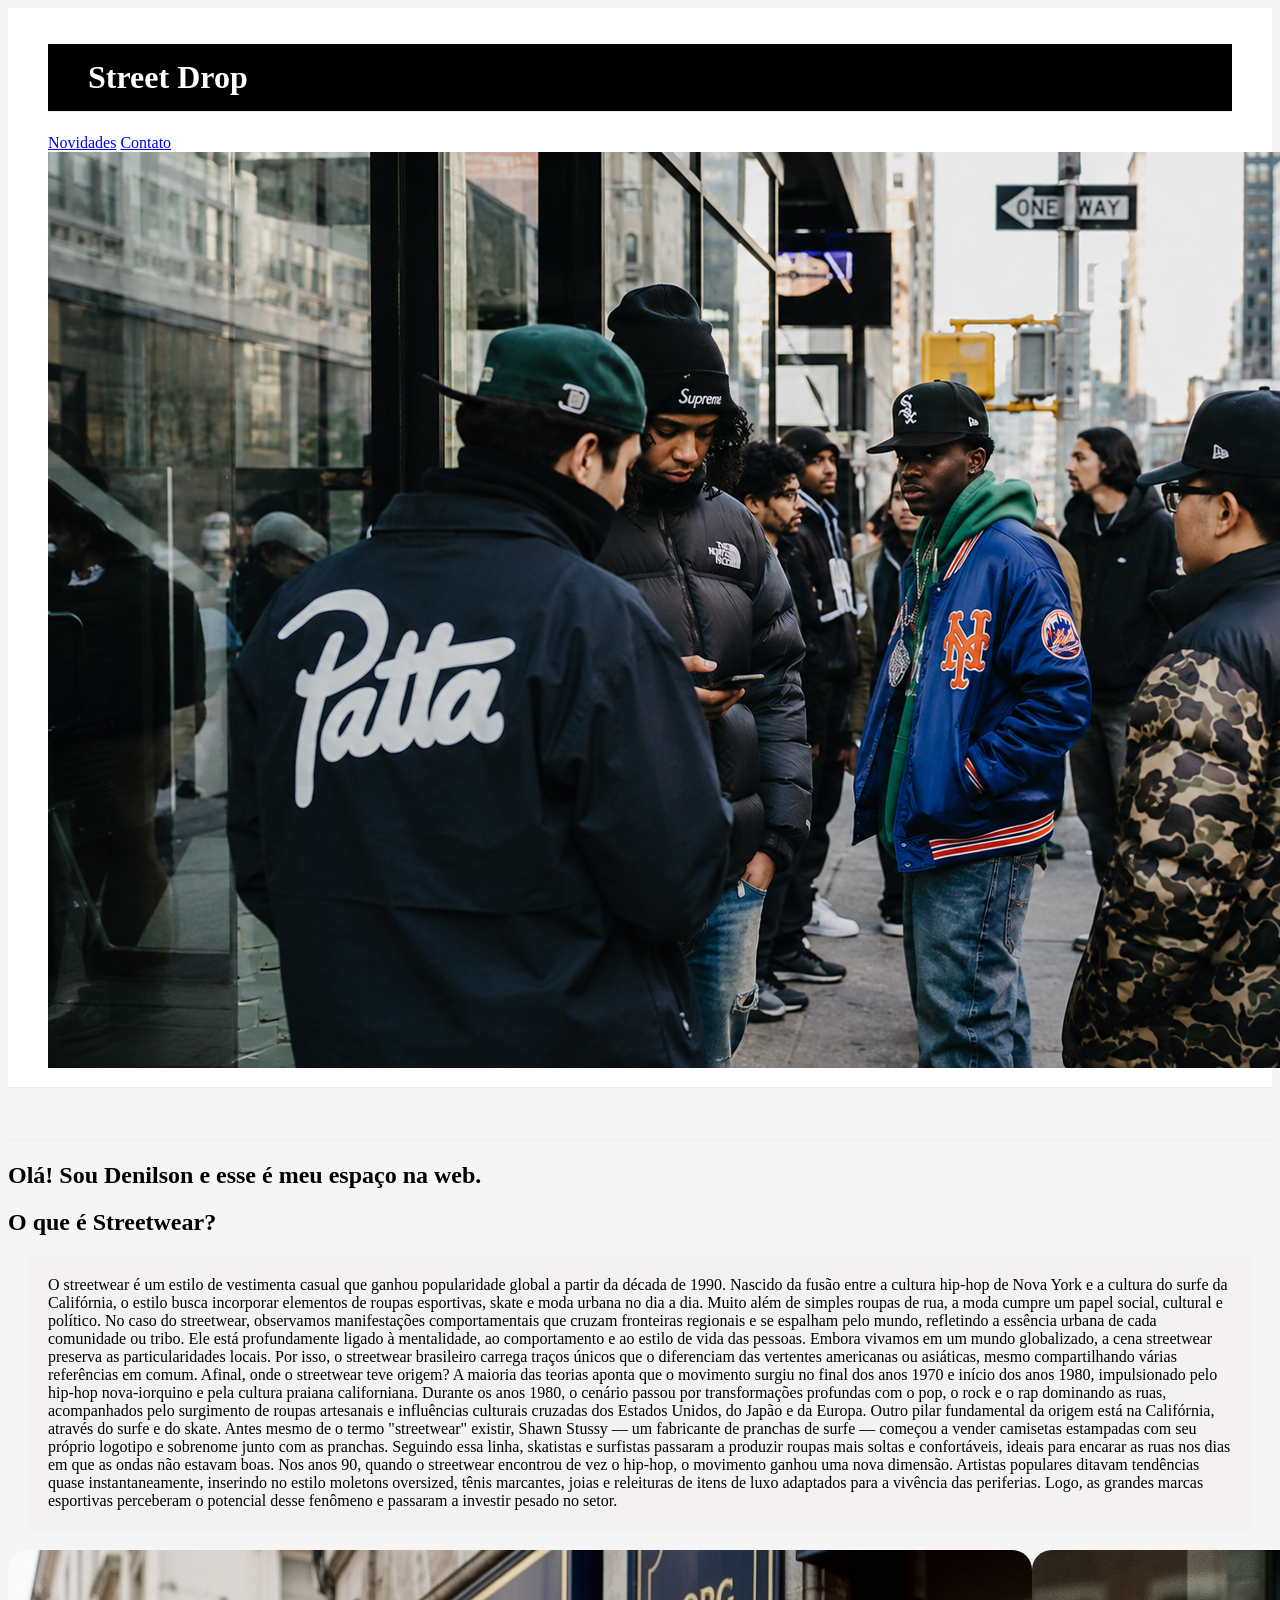
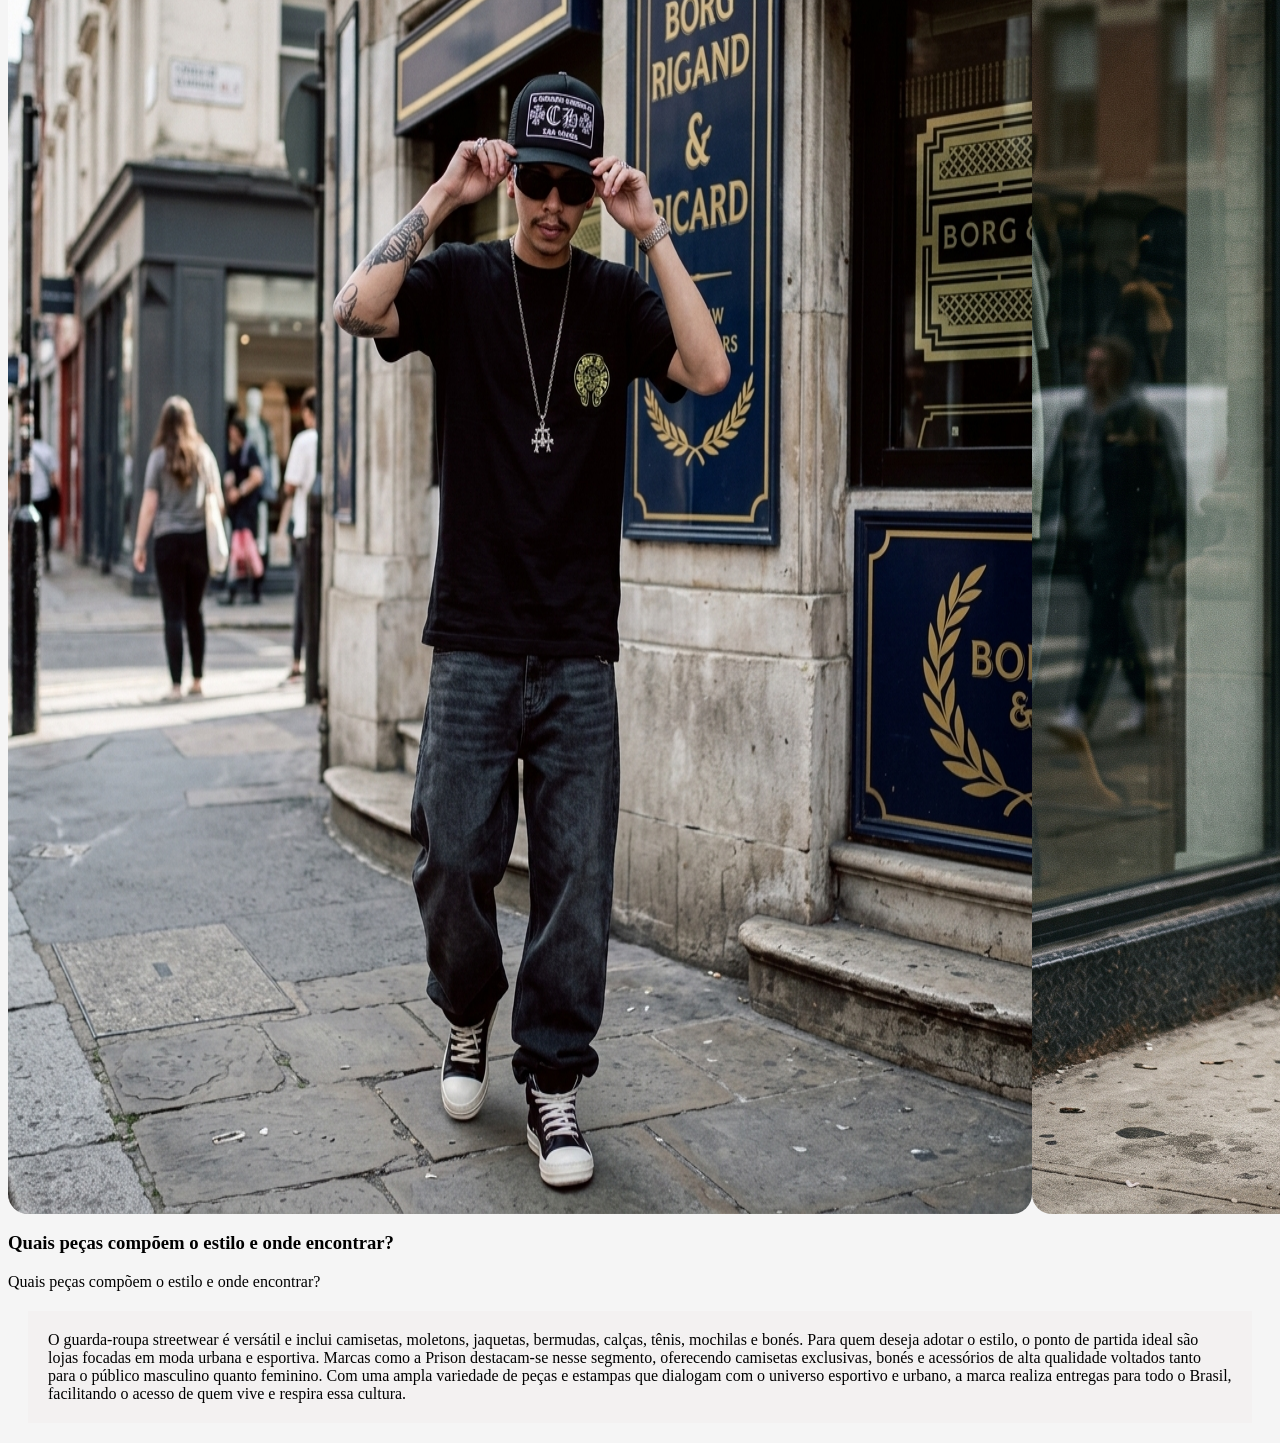
==== index.html @ d249b860 "Pequenas alterações no CSS e adição de favicon no HTML." ====
<!DOCTYPE html>
<html lang="en">
<head>
    <meta charset="UTF-8">
    <meta name="viewport" content="width=device-width, initial-scale=1.0">
    <title>Document</title>

<link rel="stylesheet" href="style.css">
</head>





<header>
<h1 class="title">
Street Drop
</h1>


<nav>
    <a href="Novidades.html" target="_blank">Novidades</a>
    <a href=" target="_blank"></a>
    <a href="contatos.html" target="_blank">Contato</a>
</nav>

<img class="Banner" src="Imagens/ChatGPT Image Aug 24, 2026, 08_23_23 AM.png">

</header>



<body>

    
<h1></h1>
<h2>Olá! Sou Denilson e esse é meu espaço na web.</h2>


<h2>O que é Streetwear?</h2>

<p >O streetwear é um estilo de vestimenta casual que ganhou popularidade global a partir da década de 1990. Nascido da fusão entre a cultura hip-hop de Nova York e a cultura do surfe da Califórnia, o estilo busca incorporar elementos de roupas esportivas, skate e moda urbana no dia a dia.

Muito além de simples roupas de rua, a moda cumpre um papel social, cultural e político. No caso do streetwear, observamos manifestações comportamentais que cruzam fronteiras regionais e se espalham pelo mundo, refletindo a essência urbana de cada comunidade ou tribo. Ele está profundamente ligado à mentalidade, ao comportamento e ao estilo de vida das pessoas.
Embora vivamos em um mundo globalizado, a cena streetwear preserva as particularidades locais. Por isso, o streetwear brasileiro carrega traços únicos que o diferenciam das vertentes americanas ou asiáticas, mesmo compartilhando várias referências em comum.
Afinal, onde o streetwear teve origem?
A maioria das teorias aponta que o movimento surgiu no final dos anos 1970 e início dos anos 1980, impulsionado pelo hip-hop nova-iorquino e pela cultura praiana californiana. Durante os anos 1980, o cenário passou por transformações profundas com o pop, o rock e o rap dominando as ruas, acompanhados pelo surgimento de roupas artesanais e influências culturais cruzadas dos Estados Unidos, do Japão e da Europa.
Outro pilar fundamental da origem está na Califórnia, através do surfe e do skate. Antes mesmo de o termo "streetwear" existir, Shawn Stussy — um fabricante de pranchas de surfe — começou a vender camisetas estampadas com seu próprio logotipo e sobrenome junto com as pranchas. Seguindo essa linha, skatistas e surfistas passaram a produzir roupas mais soltas e confortáveis, ideais para encarar as ruas nos dias em que as ondas não estavam boas.
Nos anos 90, quando o streetwear encontrou de vez o hip-hop, o movimento ganhou uma nova dimensão. Artistas populares ditavam tendências quase instantaneamente, inserindo no estilo moletons oversized, tênis marcantes, joias e releituras de itens de luxo adaptados para a vivência das periferias. Logo, as grandes marcas esportivas perceberam o potencial desse fenômeno e passaram a investir pesado no setor.


<div class="cards">
<img src="Imagens/Gemini_Generated_Image_1sl8741sl8741sl8(1).jpg" alt="">
<img src="Imagens/Gemini_Generated_Image_1sl8741sl8741sl8.jpg" alt="">
<img src="Imagens/Gemini_Generated_Image_1sl8741sl8741sl8(2).jpg" alt="">

</div>













<h3>Quais peças compõem o estilo e onde encontrar?</h3>


Quais peças compõem o estilo e onde encontrar?
<p class="conteudo">O guarda-roupa streetwear é versátil e inclui camisetas, moletons, jaquetas, bermudas, calças, tênis, mochilas e bonés. Para quem deseja adotar o estilo, 
o ponto de partida ideal são lojas focadas em moda urbana e esportiva.
Marcas como a Prison destacam-se nesse segmento, oferecendo camisetas exclusivas, bonés e acessórios de alta qualidade 
voltados tanto para o público masculino quanto feminino. Com uma ampla variedade de peças e estampas que dialogam com o universo esportivo e urbano, 
a marca realiza entregas para todo o Brasil, facilitando o acesso de quem vive e respira essa cultura.</p>








</body>
</html>
---- style.css ----
@charset "UTF-8";


header {background-color: white;
      border: 2px;
      justify-content: space-between;
      align-items: center;
      padding: 15px 40px;
      border-bottom: 1px solid #eee;
      display: flex auto}

.banner {display:flex;
     border-radius: 20px;
     width: 50%;}


.title {color: white;
        background-color:black
 
}

nav a:hover {background-color:rgb(167, 95, 95);    
    color:black 
    padding: 20px;
    justify-content:flex-end;}




h1{
color: black;
      border: 2px;
      justify-content: space-between;
      align-items: center;
      padding: 15px 40px;
      border-bottom: 1px solid #eee;}



p {font-size: 16px;
    background-color: rgba(243, 240, 240, 0.801);
    padding: 20px;
    margin: 20px;}



.cards {display:flex;
     }

.cards img{
    width: 100%;
    height: auto;
    border-radius: 20px;
    display:flex auto;
     4px;}
    


body {background-color: whitesmoke}
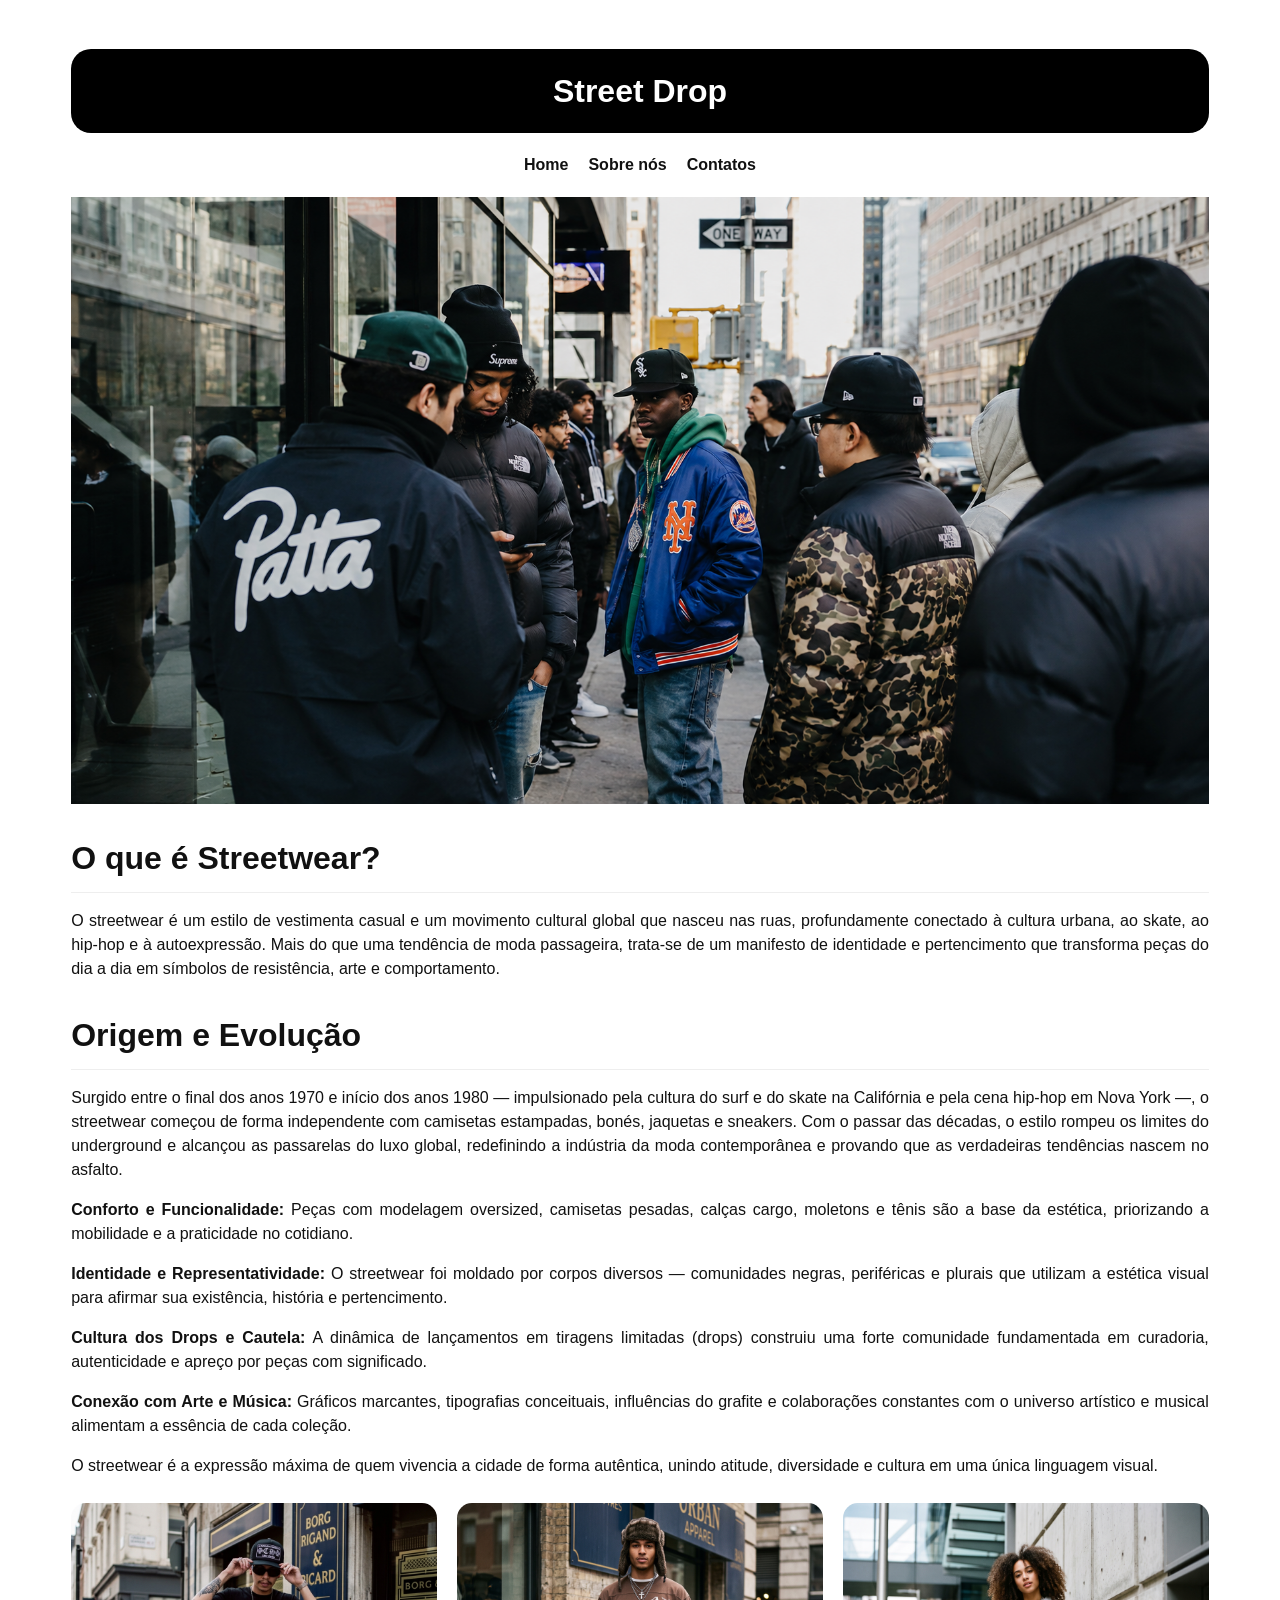
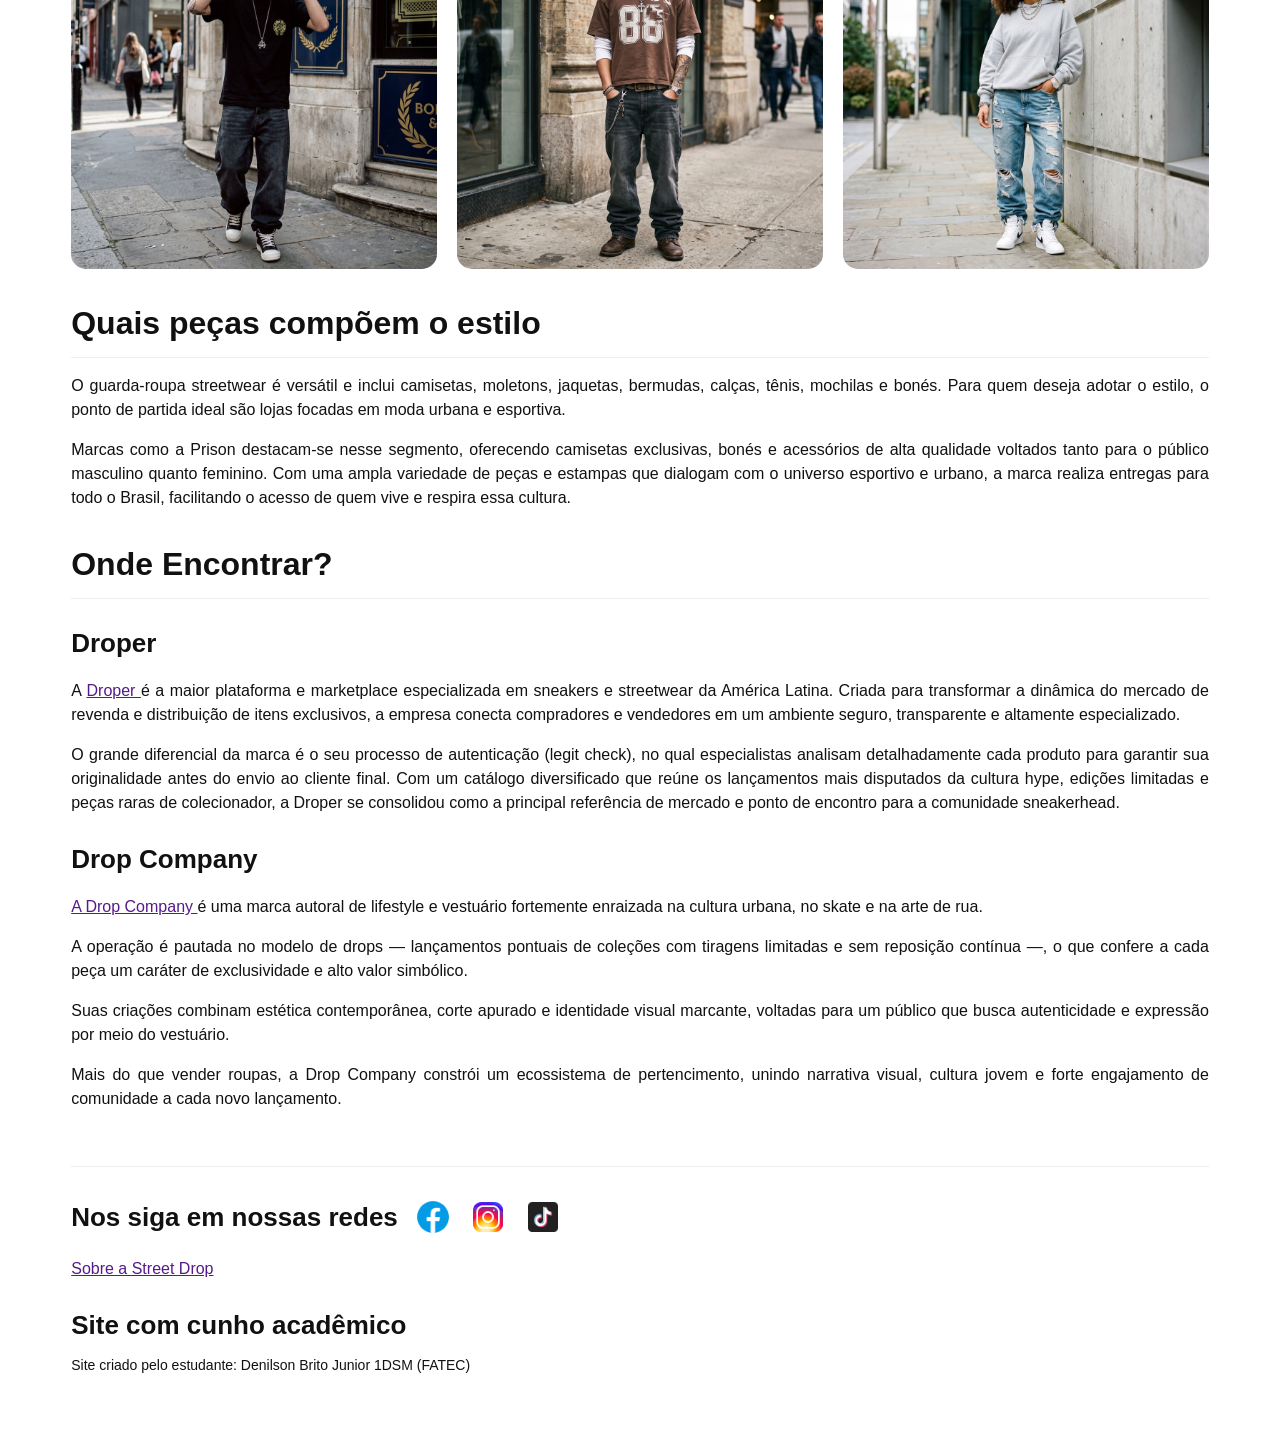
==== commit a9403319: "Add files via upload" ====
--- a/index.html
+++ b/index.html
@@ -1,89 +1,350 @@
-<!DOCTYPE html>
-<html lang="en">
-<head>
-    <meta charset="UTF-8">
-    <meta name="viewport" content="width=device-width, initial-scale=1.0">
-    <title>Document</title>
-
-<link rel="stylesheet" href="style.css">
-</head>
-
-
-
-
-
-<header>
-<h1 class="title">
-Street Drop
-</h1>
-
-
-<nav>
-    <a href="Novidades.html" target="_blank">Novidades</a>
-    <a href=" target="_blank"></a>
-    <a href="contatos.html" target="_blank">Contato</a>
-</nav>
-
-<img class="Banner" src="Imagens/ChatGPT Image Aug 24, 2026, 08_23_23 AM.png">
-
-</header>
-
-
-
-<body>
-
-    
-<h1></h1>
-<h2>Olá! Sou Denilson e esse é meu espaço na web.</h2>
-
-
-<h2>O que é Streetwear?</h2>
-
-<p >O streetwear é um estilo de vestimenta casual que ganhou popularidade global a partir da década de 1990. Nascido da fusão entre a cultura hip-hop de Nova York e a cultura do surfe da Califórnia, o estilo busca incorporar elementos de roupas esportivas, skate e moda urbana no dia a dia.
-
-Muito além de simples roupas de rua, a moda cumpre um papel social, cultural e político. No caso do streetwear, observamos manifestações comportamentais que cruzam fronteiras regionais e se espalham pelo mundo, refletindo a essência urbana de cada comunidade ou tribo. Ele está profundamente ligado à mentalidade, ao comportamento e ao estilo de vida das pessoas.
-Embora vivamos em um mundo globalizado, a cena streetwear preserva as particularidades locais. Por isso, o streetwear brasileiro carrega traços únicos que o diferenciam das vertentes americanas ou asiáticas, mesmo compartilhando várias referências em comum.
-Afinal, onde o streetwear teve origem?
-A maioria das teorias aponta que o movimento surgiu no final dos anos 1970 e início dos anos 1980, impulsionado pelo hip-hop nova-iorquino e pela cultura praiana californiana. Durante os anos 1980, o cenário passou por transformações profundas com o pop, o rock e o rap dominando as ruas, acompanhados pelo surgimento de roupas artesanais e influências culturais cruzadas dos Estados Unidos, do Japão e da Europa.
-Outro pilar fundamental da origem está na Califórnia, através do surfe e do skate. Antes mesmo de o termo "streetwear" existir, Shawn Stussy — um fabricante de pranchas de surfe — começou a vender camisetas estampadas com seu próprio logotipo e sobrenome junto com as pranchas. Seguindo essa linha, skatistas e surfistas passaram a produzir roupas mais soltas e confortáveis, ideais para encarar as ruas nos dias em que as ondas não estavam boas.
-Nos anos 90, quando o streetwear encontrou de vez o hip-hop, o movimento ganhou uma nova dimensão. Artistas populares ditavam tendências quase instantaneamente, inserindo no estilo moletons oversized, tênis marcantes, joias e releituras de itens de luxo adaptados para a vivência das periferias. Logo, as grandes marcas esportivas perceberam o potencial desse fenômeno e passaram a investir pesado no setor.
-
-
-<div class="cards">
-<img src="Imagens/Gemini_Generated_Image_1sl8741sl8741sl8(1).jpg" alt="">
-<img src="Imagens/Gemini_Generated_Image_1sl8741sl8741sl8.jpg" alt="">
-<img src="Imagens/Gemini_Generated_Image_1sl8741sl8741sl8(2).jpg" alt="">
-
-</div>
-
-
-
-
-
-
-
-
-
-
-
-
-
-<h3>Quais peças compõem o estilo e onde encontrar?</h3>
-
-
-Quais peças compõem o estilo e onde encontrar?
-<p class="conteudo">O guarda-roupa streetwear é versátil e inclui camisetas, moletons, jaquetas, bermudas, calças, tênis, mochilas e bonés. Para quem deseja adotar o estilo, 
-o ponto de partida ideal são lojas focadas em moda urbana e esportiva.
-Marcas como a Prison destacam-se nesse segmento, oferecendo camisetas exclusivas, bonés e acessórios de alta qualidade 
-voltados tanto para o público masculino quanto feminino. Com uma ampla variedade de peças e estampas que dialogam com o universo esportivo e urbano, 
-a marca realiza entregas para todo o Brasil, facilitando o acesso de quem vive e respira essa cultura.</p>
-
-
-
-
-
-
-
-
-</body>
+<!DOCTYPE html>
+<html lang="pt-BR">
+
+<head>
+    <meta charset="UTF-8">
+
+    <meta name="viewport" content="width=device-width, initial-scale=1.0">
+
+    <title>Street Drop</title>
+
+    <link rel="stylesheet" href="style.css">
+
+    <link
+        rel="icon"
+        type="image/x-icon"
+        href="imagens/Favicon.jpg"
+    >
+</head>
+
+
+<body>
+
+    <!-- =========================
+         CABEÇALHO
+         ========================= -->
+
+    <header class="container">
+
+        <h1 class="title">
+            Street Drop
+        </h1>
+
+
+        <nav class="nav-links">
+
+            <a href="index.html">
+                Home
+            </a>
+
+            <a href="sobre.html">
+                Sobre nós
+            </a>
+
+          <a href="contatos.html">
+                Contatos
+            </a>
+
+
+
+        </nav>
+
+
+        <img
+            class="banner"
+            src="imagens/Banner.png"
+            alt="Banner Street Drop"
+        >
+
+    </header>
+
+
+
+    <!-- =========================
+         CONTEÚDO PRINCIPAL
+         ========================= -->
+
+    <main class="container">
+
+
+        <!-- O que é Streetwear -->
+
+        <h1>
+            O que é Streetwear?
+        </h1>
+
+
+        <p>
+            O streetwear é um estilo de vestimenta casual e um movimento
+            cultural global que nasceu nas ruas, profundamente conectado
+            à cultura urbana, ao skate, ao hip-hop e à autoexpressão.
+            Mais do que uma tendência de moda passageira, trata-se de
+            um manifesto de identidade e pertencimento que transforma
+            peças do dia a dia em símbolos de resistência, arte e comportamento.
+        </p>
+
+
+
+        <!-- Origem e Evolução -->
+
+        <h1>
+            Origem e Evolução
+        </h1>
+
+
+        <p>
+            Surgido entre o final dos anos 1970 e início dos anos 1980 —
+            impulsionado pela cultura do surf e do skate na Califórnia
+            e pela cena hip-hop em Nova York —, o streetwear começou de
+            forma independente com camisetas estampadas, bonés, jaquetas
+            e sneakers. Com o passar das décadas, o estilo rompeu os
+            limites do underground e alcançou as passarelas do luxo global,
+            redefinindo a indústria da moda contemporânea e provando que
+            as verdadeiras tendências nascem no asfalto.
+        </p>
+
+
+        <p>
+            <strong>Conforto e Funcionalidade:</strong>
+            Peças com modelagem oversized, camisetas pesadas, calças cargo,
+            moletons e tênis são a base da estética, priorizando a mobilidade
+            e a praticidade no cotidiano.
+        </p>
+
+
+        <p>
+            <strong>Identidade e Representatividade:</strong>
+            O streetwear foi moldado por corpos diversos — comunidades negras,
+            periféricas e plurais que utilizam a estética visual para afirmar
+            sua existência, história e pertencimento.
+        </p>
+
+
+        <p>
+            <strong>Cultura dos Drops e Cautela:</strong>
+            A dinâmica de lançamentos em tiragens limitadas (drops) construiu
+            uma forte comunidade fundamentada em curadoria, autenticidade
+            e apreço por peças com significado.
+        </p>
+
+
+        <p>
+            <strong>Conexão com Arte e Música:</strong>
+            Gráficos marcantes, tipografias conceituais, influências do grafite
+            e colaborações constantes com o universo artístico e musical
+            alimentam a essência de cada coleção.
+        </p>
+
+
+        <p>
+            O streetwear é a expressão máxima de quem vivencia a cidade
+            de forma autêntica, unindo atitude, diversidade e cultura em
+            uma única linguagem visual.
+        </p>
+
+
+
+        <!-- =========================
+             IMAGENS
+             ========================= -->
+
+        <div class="cards">
+
+            <img
+                src="imagens/model1.jpg"
+                alt="Modelo usando roupas streetwear"
+            >
+
+            <img
+                src="imagens/model2.jpg"
+                alt="Modelo masculino usando roupas streetwear"
+            >
+
+            <img
+                src="imagens/model3.jpg"
+                alt="Modelo feminino usando roupas streetwear"
+            >
+
+        </div>
+
+
+
+        <!-- =========================
+             PEÇAS DO STREETWEAR
+             ========================= -->
+
+        <h1>
+            Quais peças compõem o estilo
+        </h1>
+
+
+        <p>
+            O guarda-roupa streetwear é versátil e inclui camisetas,
+            moletons, jaquetas, bermudas, calças, tênis, mochilas e bonés.
+            Para quem deseja adotar o estilo, o ponto de partida ideal são
+            lojas focadas em moda urbana e esportiva.
+        </p>
+
+
+        <p>
+            Marcas como a Prison destacam-se nesse segmento, oferecendo
+            camisetas exclusivas, bonés e acessórios de alta qualidade
+            voltados tanto para o público masculino quanto feminino.
+            Com uma ampla variedade de peças e estampas que dialogam com
+            o universo esportivo e urbano, a marca realiza entregas para
+            todo o Brasil, facilitando o acesso de quem vive e respira essa cultura.
+        </p>
+
+
+
+        <!-- =========================
+             ONDE ENCONTRAR
+             ========================= -->
+
+        <h1>
+            Onde Encontrar?
+        </h1>
+
+
+
+        <!-- Droper -->
+
+        <h2>
+            Droper
+        </h2>
+
+
+        <p>
+            A
+            <a href="https://droper.app/">
+                Droper
+            </a>
+            é a maior plataforma e marketplace especializada em sneakers
+            e streetwear da América Latina. Criada para transformar a
+            dinâmica do mercado de revenda e distribuição de itens exclusivos,
+            a empresa conecta compradores e vendedores em um ambiente seguro,
+            transparente e altamente especializado.
+        </p>
+
+
+        <p>
+            O grande diferencial da marca é o seu processo de autenticação
+            (legit check), no qual especialistas analisam detalhadamente cada
+            produto para garantir sua originalidade antes do envio ao cliente final.
+            Com um catálogo diversificado que reúne os lançamentos mais disputados
+            da cultura hype, edições limitadas e peças raras de colecionador,
+            a Droper se consolidou como a principal referência de mercado e
+            ponto de encontro para a comunidade sneakerhead.
+        </p>
+
+
+
+        <!-- Drop Company -->
+
+        <h2>
+            Drop Company
+        </h2>
+
+
+        <p>
+            <a href="https://www.dropcompanybr.com/">
+                A Drop Company
+            </a>
+            é uma marca autoral de lifestyle e vestuário fortemente enraizada
+            na cultura urbana, no skate e na arte de rua.
+        </p>
+
+
+        <p>
+            A operação é pautada no modelo de drops — lançamentos pontuais
+            de coleções com tiragens limitadas e sem reposição contínua —,
+            o que confere a cada peça um caráter de exclusividade e alto
+            valor simbólico.
+        </p>
+
+
+        <p>
+            Suas criações combinam estética contemporânea, corte apurado
+            e identidade visual marcante, voltadas para um público que
+            busca autenticidade e expressão por meio do vestuário.
+        </p>
+
+
+        <p>
+            Mais do que vender roupas, a Drop Company constrói um ecossistema
+            de pertencimento, unindo narrativa visual, cultura jovem e forte
+            engajamento de comunidade a cada novo lançamento.
+        </p>
+
+    </main>
+
+
+<!--Footer-->
+  
+    <footer class="container">
+
+
+        <!-- Redes sociais -->
+
+        <div class="redes-sociais">
+
+            <h2>
+                Nos siga em nossas redes
+            </h2>
+
+
+            <img
+                src="imagens/icons8-facebook-48.png"
+                alt="Facebook"
+            >
+
+
+            <img
+                src="imagens/icons8-instagram-48.png"
+                alt="Instagram"
+            >
+
+
+            <img
+                src="imagens/icons8-tiktok-48.png"
+                alt="TikTok"
+            >
+
+        </div>
+
+
+
+        <!-- Sobre -->
+
+        <div class="contato">
+
+            <a href="sobre.html">
+                Sobre a Street Drop
+            </a>
+
+        </div>
+
+        <div>
+
+            <h2>
+                Site com cunho acadêmico
+            </h2>
+
+        </div>
+
+        <div>
+
+            <h4>
+                Site criado pelo estudante: Denilson Brito Junior
+                1DSM (FATEC)
+            </h4>
+
+        </div>
+
+
+    </footer>
+
+
+</body>
+
 </html>
--- a/style.css
+++ b/style.css
@@ -1,59 +1,226 @@
-@charset "UTF-8";
-
-
-header {background-color: white;
-      border: 2px;
-      justify-content: space-between;
-      align-items: center;
-      padding: 15px 40px;
-      border-bottom: 1px solid #eee;
-      display: flex auto}
-
-.banner {display:flex;
-     border-radius: 20px;
-     width: 50%;}
-
-
-.title {color: white;
-        background-color:black
- 
-}
-
-nav a:hover {background-color:rgb(167, 95, 95);    
-    color:black 
-    padding: 20px;
-    justify-content:flex-end;}
-
-
-
-
-h1{
-color: black;
-      border: 2px;
-      justify-content: space-between;
-      align-items: center;
-      padding: 15px 40px;
-      border-bottom: 1px solid #eee;}
-
-
-
-p {font-size: 16px;
-    background-color: rgba(243, 240, 240, 0.801);
-    padding: 20px;
-    margin: 20px;}
-
-
-
-.cards {display:flex;
-     }
-
-.cards img{
-    width: 100%;
-    height: auto;
-    border-radius: 20px;
-    display:flex auto;
-     4px;}
-    
-
-
-body {background-color: whitesmoke}
+
+/* Corpo*/
+
+body {
+    font-family: Arial, Helvetica, sans-serif;
+    background-color: white;
+    color: #111111;
+    line-height: 1.5;
+}
+
+/* ==============================
+   CONTAINER PRINCIPAL
+   ============================== */
+
+.container {
+    width: 90%;
+    max-width: 1500px;
+    margin: 0 auto;
+}
+
+/* ==============================
+   HEADER
+   ============================== */
+
+header {
+    padding-top: 20px;
+}
+
+/* ==============================
+   TÍTULO STREET DROP
+   ============================== */
+
+.title {
+    text-align: center;
+    color: white;
+    background-color: black;
+    border-radius: 20px;
+    padding: 18px 40px;
+    margin-bottom: 20px;
+    font-size: 32px;
+}
+
+/* ==============================
+   MENU
+   ============================== */
+
+.nav-links {
+    display: flex;
+    justify-content: center;
+    gap: 20px;
+    margin-bottom: 20px;
+}
+
+.nav-links a {
+    color: #111111;
+    text-decoration: none;
+    font-weight: bold;
+}
+
+.nav-links a:hover {
+    text-decoration: underline;
+}
+
+/* ==============================
+   BANNER
+   ============================== */
+
+.banner {
+    display: block;
+    width: 100%;
+    height: auto;
+    margin-bottom: 30px;
+}
+
+/* ==============================
+   CONTEÚDO
+   ============================== */
+
+main {
+    padding-bottom: 40px;
+}
+
+main h1 {
+    font-size: 32px;
+    margin: 30px 0 15px;
+    padding-bottom: 10px;
+    border-bottom: 1px solid #eeeeee;
+}
+
+main h2 {
+    font-size: 26px;
+    margin: 25px 0 10px;
+}
+
+main p {
+    font-size: 16px;
+    text-align: justify;
+    margin-bottom: 15px;
+}
+
+/* ==============================
+   CARDS / IMAGENS
+   ============================== */
+
+.cards {
+    display: flex;
+    justify-content: center;
+    gap: 20px;
+    width: 100%;
+    margin: 25px 0 30px;
+}
+
+.cards img {
+    width: calc((100% - 40px) / 3);
+    height: auto;
+    display: block;
+    border-radius: 15px;
+}
+
+/* ==============================
+   LINKS DO CONTEÚDO
+   ============================== */
+
+main a {
+    color: #551a8b;
+}
+
+main a:hover {
+    color: black;
+}
+
+/* ==============================
+   RODAPÉ
+   ============================== */
+
+footer {
+    width: 90%;
+    max-width: 1300px;
+    margin: 0 auto;
+    padding: 30px 0;
+    border-top: 1px solid #eeeeee;
+}
+
+/* Área das redes sociais */
+
+footer > div:first-child {
+    display: flex;
+    align-items: center;
+    gap: 15px;
+    margin-bottom: 20px;
+}
+
+footer h2 {
+    font-size: 26px;
+    margin: 0;
+}
+
+footer img {
+    width: 40px;
+    height: 40px;
+}
+
+/* Link Sobre */
+
+.contato {
+    margin-bottom: 25px;
+}
+
+.contato a {
+    color: #551a8b;
+}
+
+/* Texto acadêmico */
+
+footer h4 {
+    font-size: 14px;
+    font-weight: normal;
+    margin-top: 10px;
+}
+
+/* ==============================
+   RESPONSIVIDADE
+   ============================== */
+
+@media (max-width: 768px) {
+
+    .container {
+        width: 92%;
+    }
+
+    .title {
+        font-size: 28px;
+        padding: 12px 20px;
+    }
+
+    .nav-links {
+        justify-content: center;
+    }
+
+    main h1 {
+        font-size: 27px;
+    }
+
+    main h2 {
+        font-size: 23px;
+    }
+
+    main p {
+        font-size: 15px;
+    }
+
+    .cards {
+        flex-direction: column;
+    }
+
+    .cards img {
+        width: 100%;
+    }
+
+    footer {
+        width: 92%;
+    }
+
+    footer > div:first-child {
+        flex-wrap: wrap;
+    }
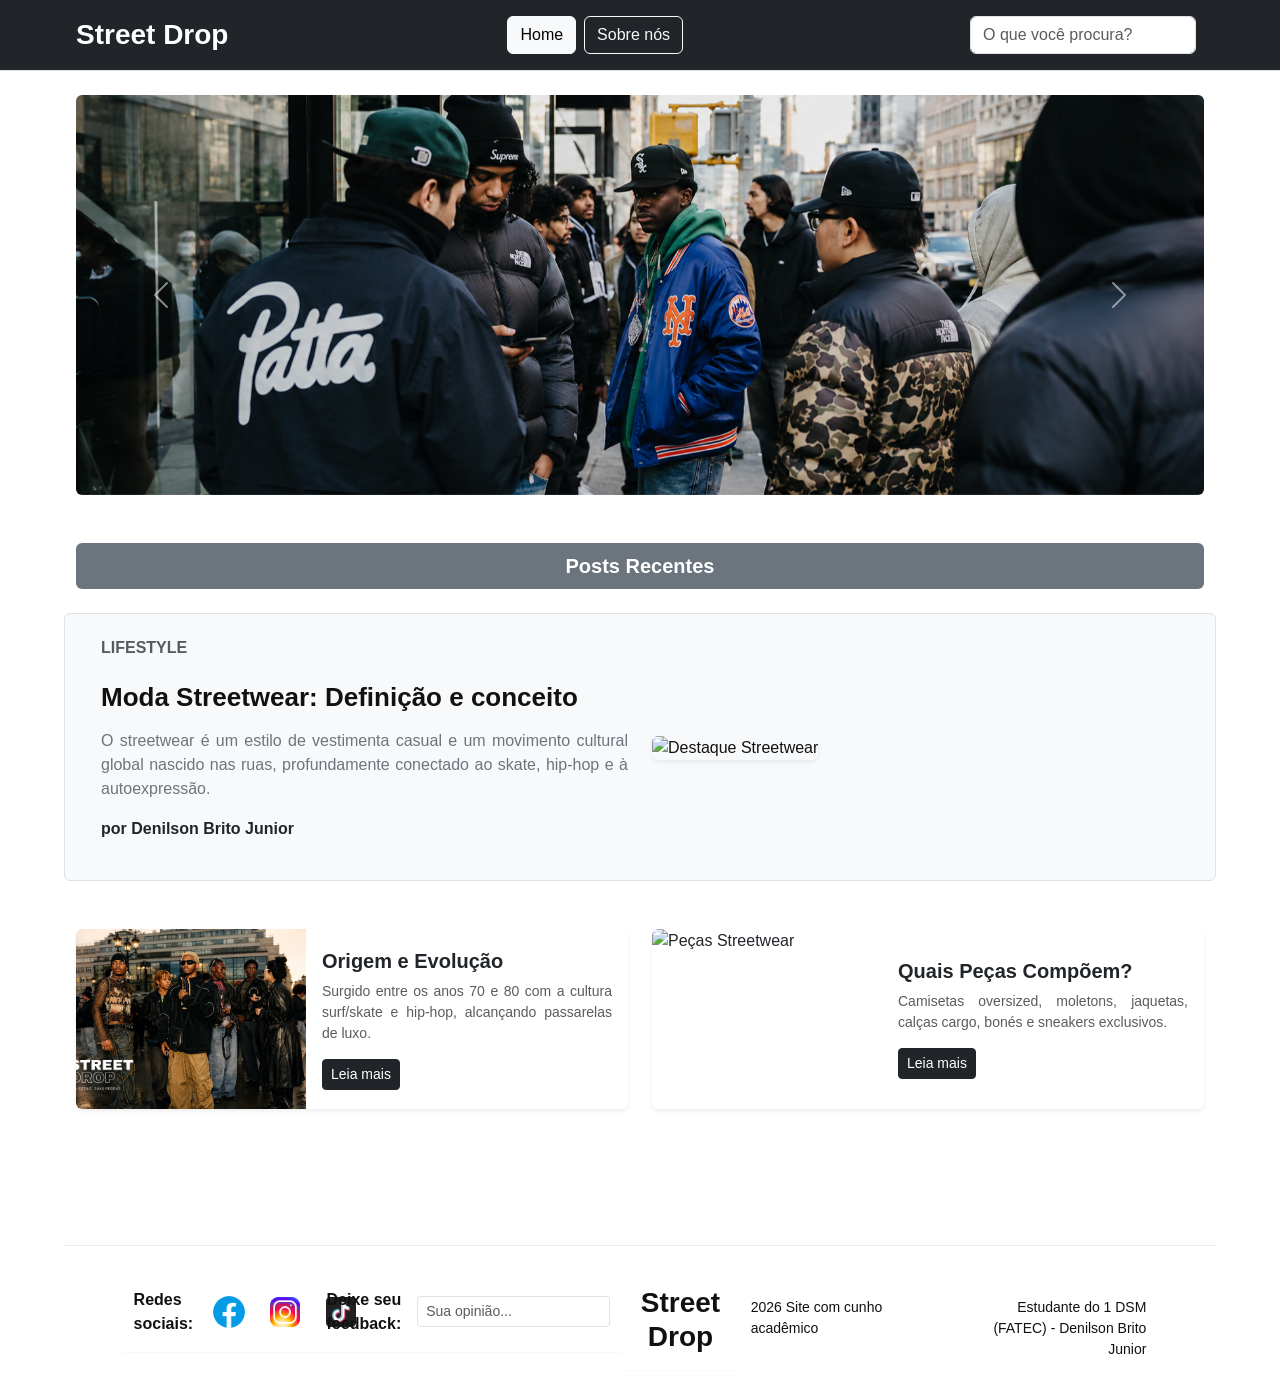
==== commit 34c577fc: "feat: adiciona página principal do site" ====
--- a/index.html
+++ b/index.html
@@ -3,348 +3,133 @@
 
 <head>
     <meta charset="UTF-8">
-
     <meta name="viewport" content="width=device-width, initial-scale=1.0">
-
     <title>Street Drop</title>
-
+    <link rel="icon" type="image/x-icon" href="imagens/Favicon.jpg">
+    <link href="https://cdn.jsdelivr.net/npm/bootstrap@5.3.3/dist/css/bootstrap.min.css" rel="stylesheet">
     <link rel="stylesheet" href="style.css">
-
-    <link
-        rel="icon"
-        type="image/x-icon"
-        href="imagens/Favicon.jpg"
-    >
 </head>
-
 
 <body>
 
-    <!-- =========================
-         CABEÇALHO
-         ========================= -->
-
-    <header class="container">
-
-        <h1 class="title">
-            Street Drop
-        </h1>
-
-
-        <nav class="nav-links">
-
-            <a href="index.html">
-                Home
-            </a>
-
-            <a href="sobre.html">
-                Sobre nós
-            </a>
-
-          <a href="contatos.html">
-                Contatos
-            </a>
-
-
-
-        </nav>
-
-
-        <img
-            class="banner"
-            src="imagens/Banner.png"
-            alt="Banner Street Drop"
-        >
-
+    <header class="bg-dark py-3 mb-4 border-bottom">
+        <div class="container d-flex flex-wrap align-items-center justify-content-between gap-2">
+            <a href="index.html" class="text-white text-decoration-none h3 mb-0 fw-bold">Street Drop</a>
+            <nav class="nav">
+                <a href="index.html" class="btn btn-outline-light me-2 active">Home</a>
+                <a href="sobre.html" class="btn btn-outline-light me-2">Sobre nós</a>
+            </nav>
+            <form class="d-flex search-form" role="search">
+                <input class="form-control me-2" type="search" placeholder="O que você procura?" aria-label="Pesquisar">
+            </form>
+        </div>
     </header>
 
+    <div class="container mb-5">
+        <div id="carouselStreetDrop" class="carousel slide" data-bs-ride="carousel">
+            <div class="carousel-inner rounded">
+                <div class="carousel-item active">
+                    <img src="imagens/Banner.png" class="d-block w-100" style="max-height: 400px; object-fit: cover;" alt="Banner 1">
+                </div>
+                <div class="carousel-item">
+                    <img src="imagens/streetwear-banner-1.jpg" class="d-block w-100" style="max-height: 400px; object-fit: cover;" alt="Banner 2">
+                </div>
+            </div>
+            <button class="carousel-control-prev" type="button" data-bs-target="#carouselStreetDrop" data-bs-slide="prev">
+                <span class="carousel-control-prev-icon" aria-hidden="true"></span>
+                <span class="visually-hidden">Anterior</span>
+            </button>
+            <button class="carousel-control-next" type="button" data-bs-target="#carouselStreetDrop" data-bs-slide="next">
+                <span class="carousel-control-next-icon" aria-hidden="true"></span>
+                <span class="visually-hidden">Próximo</span>
+            </button>
+        </div>
+    </div>
 
-
-    <!-- =========================
-         CONTEÚDO PRINCIPAL
-         ========================= -->
-
-    <main class="container">
-
-
-        <!-- O que é Streetwear -->
-
-        <h1>
-            O que é Streetwear?
-        </h1>
-
-
-        <p>
-            O streetwear é um estilo de vestimenta casual e um movimento
-            cultural global que nasceu nas ruas, profundamente conectado
-            à cultura urbana, ao skate, ao hip-hop e à autoexpressão.
-            Mais do que uma tendência de moda passageira, trata-se de
-            um manifesto de identidade e pertencimento que transforma
-            peças do dia a dia em símbolos de resistência, arte e comportamento.
-        </p>
-
-
-
-        <!-- Origem e Evolução -->
-
-        <h1>
-            Origem e Evolução
-        </h1>
-
-
-        <p>
-            Surgido entre o final dos anos 1970 e início dos anos 1980 —
-            impulsionado pela cultura do surf e do skate na Califórnia
-            e pela cena hip-hop em Nova York —, o streetwear começou de
-            forma independente com camisetas estampadas, bonés, jaquetas
-            e sneakers. Com o passar das décadas, o estilo rompeu os
-            limites do underground e alcançou as passarelas do luxo global,
-            redefinindo a indústria da moda contemporânea e provando que
-            as verdadeiras tendências nascem no asfalto.
-        </p>
-
-
-        <p>
-            <strong>Conforto e Funcionalidade:</strong>
-            Peças com modelagem oversized, camisetas pesadas, calças cargo,
-            moletons e tênis são a base da estética, priorizando a mobilidade
-            e a praticidade no cotidiano.
-        </p>
-
-
-        <p>
-            <strong>Identidade e Representatividade:</strong>
-            O streetwear foi moldado por corpos diversos — comunidades negras,
-            periféricas e plurais que utilizam a estética visual para afirmar
-            sua existência, história e pertencimento.
-        </p>
-
-
-        <p>
-            <strong>Cultura dos Drops e Cautela:</strong>
-            A dinâmica de lançamentos em tiragens limitadas (drops) construiu
-            uma forte comunidade fundamentada em curadoria, autenticidade
-            e apreço por peças com significado.
-        </p>
-
-
-        <p>
-            <strong>Conexão com Arte e Música:</strong>
-            Gráficos marcantes, tipografias conceituais, influências do grafite
-            e colaborações constantes com o universo artístico e musical
-            alimentam a essência de cada coleção.
-        </p>
-
-
-        <p>
-            O streetwear é a expressão máxima de quem vivencia a cidade
-            de forma autêntica, unindo atitude, diversidade e cultura em
-            uma única linguagem visual.
-        </p>
-
-
-
-        <!-- =========================
-             IMAGENS
-             ========================= -->
-
-        <div class="cards">
-
-            <img
-                src="imagens/model1.jpg"
-                alt="Modelo usando roupas streetwear"
-            >
-
-            <img
-                src="imagens/model2.jpg"
-                alt="Modelo masculino usando roupas streetwear"
-            >
-
-            <img
-                src="imagens/model3.jpg"
-                alt="Modelo feminino usando roupas streetwear"
-            >
-
+    <main class="container mb-5">
+        <div class="bg-secondary text-white text-center py-2 mb-4 fw-bold rounded fs-5">
+            Posts Recentes
         </div>
 
+        <div class="row bg-light rounded p-4 mb-5 border align-items-center">
+            <div class="col-md-6 mb-3 mb-md-0">
+                <h6 class="text-uppercase text-muted fw-bold mb-2">LIFESTYLE</h6>
+                <h2 class="fw-bold mb-3">Moda Streetwear: Definição e conceito</h2>
+                <p class="text-secondary">O streetwear é um estilo de vestimenta casual e um movimento cultural global nascido nas ruas, profundamente conectado ao skate, hip-hop e à autoexpressão.</p>
+                <p class="fw-bold text-dark mt-3">por Denilson Brito Junior</p>
+            </div>
+            <div class="col-md-6">
+                <img src="imagens/card_Lifestyle.webp" class="img-fluid rounded shadow-sm w-100" style="max-height: 350px; object-fit: cover;" alt="Destaque Streetwear">
+            </div>
+        </div>
 
+        <!-- Grid corrigido com fechamento da row -->
+        <div class="row g-4 mb-5">
+            <div class="col-md-6">
+                <div class="card h-100 border-0 shadow-sm overflow-hidden">
+                    <div class="row g-0 h-100 align-items-center">
+                        <div class="col-5">
+                            <img src="imagens/Sobre.png" class="img-fluid rounded-start h-100 w-100" style="object-fit: cover; min-height: 180px;" alt="Origem Streetwear">
+                        </div>
+                        <div class="col-7">
+                            <div class="card-body">
+                                <h5 class="card-title fw-bold">Origem e Evolução</h5>
+                                <p class="card-text text-muted small">Surgido entre os anos 70 e 80 com a cultura surf/skate e hip-hop, alcançando passarelas de luxo.</p>
+                                <a href="imagens/boxy_card.webp" class="btn btn-sm btn-dark stretched-link">Leia mais</a>
+                            </div>
+                        </div>
+                    </div>
+                </div>
+            </div>
 
-        <!-- =========================
-             PEÇAS DO STREETWEAR
-             ========================= -->
-
-        <h1>
-            Quais peças compõem o estilo
-        </h1>
-
-
-        <p>
-            O guarda-roupa streetwear é versátil e inclui camisetas,
-            moletons, jaquetas, bermudas, calças, tênis, mochilas e bonés.
-            Para quem deseja adotar o estilo, o ponto de partida ideal são
-            lojas focadas em moda urbana e esportiva.
-        </p>
-
-
-        <p>
-            Marcas como a Prison destacam-se nesse segmento, oferecendo
-            camisetas exclusivas, bonés e acessórios de alta qualidade
-            voltados tanto para o público masculino quanto feminino.
-            Com uma ampla variedade de peças e estampas que dialogam com
-            o universo esportivo e urbano, a marca realiza entregas para
-            todo o Brasil, facilitando o acesso de quem vive e respira essa cultura.
-        </p>
-
-
-
-        <!-- =========================
-             ONDE ENCONTRAR
-             ========================= -->
-
-        <h1>
-            Onde Encontrar?
-        </h1>
-
-
-
-        <!-- Droper -->
-
-        <h2>
-            Droper
-        </h2>
-
-
-        <p>
-            A
-            <a href="https://droper.app/">
-                Droper
-            </a>
-            é a maior plataforma e marketplace especializada em sneakers
-            e streetwear da América Latina. Criada para transformar a
-            dinâmica do mercado de revenda e distribuição de itens exclusivos,
-            a empresa conecta compradores e vendedores em um ambiente seguro,
-            transparente e altamente especializado.
-        </p>
-
-
-        <p>
-            O grande diferencial da marca é o seu processo de autenticação
-            (legit check), no qual especialistas analisam detalhadamente cada
-            produto para garantir sua originalidade antes do envio ao cliente final.
-            Com um catálogo diversificado que reúne os lançamentos mais disputados
-            da cultura hype, edições limitadas e peças raras de colecionador,
-            a Droper se consolidou como a principal referência de mercado e
-            ponto de encontro para a comunidade sneakerhead.
-        </p>
-
-
-
-        <!-- Drop Company -->
-
-        <h2>
-            Drop Company
-        </h2>
-
-
-        <p>
-            <a href="https://www.dropcompanybr.com/">
-                A Drop Company
-            </a>
-            é uma marca autoral de lifestyle e vestuário fortemente enraizada
-            na cultura urbana, no skate e na arte de rua.
-        </p>
-
-
-        <p>
-            A operação é pautada no modelo de drops — lançamentos pontuais
-            de coleções com tiragens limitadas e sem reposição contínua —,
-            o que confere a cada peça um caráter de exclusividade e alto
-            valor simbólico.
-        </p>
-
-
-        <p>
-            Suas criações combinam estética contemporânea, corte apurado
-            e identidade visual marcante, voltadas para um público que
-            busca autenticidade e expressão por meio do vestuário.
-        </p>
-
-
-        <p>
-            Mais do que vender roupas, a Drop Company constrói um ecossistema
-            de pertencimento, unindo narrativa visual, cultura jovem e forte
-            engajamento de comunidade a cada novo lançamento.
-        </p>
-
+            <div class="col-md-6">
+                <div class="card h-100 border-0 shadow-sm overflow-hidden">
+                    <div class="row g-0 h-100 align-items-center">
+                        <div class="col-5">
+                            <img src="imagens/card_composição.webp" class="img-fluid rounded-start h-100 w-100" style="object-fit: cover; min-height: 180px;" alt="Peças Streetwear">
+                        </div>
+                        <div class="col-7">
+                            <div class="card-body">
+                                <h5 class="card-title fw-bold">Quais Peças Compõem?</h5>
+                                <p class="card-text text-muted small">Camisetas oversized, moletons, jaquetas, calças cargo, bonés e sneakers exclusivos.</p>
+                                <a href="composicao.html" class="btn btn-sm btn-dark stretched-link">Leia mais</a>
+                            </div>
+                        </div>
+                    </div>
+                </div>
+            </div>
+        </div>
     </main>
 
-
-<!--Footer-->
-  
-    <footer class="container">
-
-
-        <!-- Redes sociais -->
-
-        <div class="redes-sociais">
-
-            <h2>
-                Nos siga em nossas redes
-            </h2>
-
-
-            <img
-                src="imagens/icons8-facebook-48.png"
-                alt="Facebook"
-            >
-
-
-            <img
-                src="imagens/icons8-instagram-48.png"
-                alt="Instagram"
-            >
-
-
-            <img
-                src="imagens/icons8-tiktok-48.png"
-                alt="TikTok"
-            >
-
+    <!-- Rodapé Corrigido e Padronizado -->
+    <footer class="pt-4 pb-2 mt-auto">
+        <div class="container">
+            <div class="row align-items-center pb-3 border-bottom border-light">
+                <div class="col-md-6 d-flex align-items-center gap-3 mb-3 mb-md-0">
+                    <span class="fw-bold mb-0">Redes sociais:</span>
+                    <img src="imagens/icons8-facebook-48.png" width="32" alt="Facebook">
+                    <img src="imagens/icons8-instagram-48.png" width="32" alt="Instagram">
+                    <img src="imagens/icons8-tiktok-48.png" width="32" alt="TikTok">
+                </div>
+                <div class="col-md-6 d-flex align-items-center justify-content-md-end gap-2">
+                    <label for="feedback" class="fw-bold me-2 mb-0">Deixe seu feedback:</label>
+                    <input type="text" id="feedback" class="form-control form-control-sm w-auto" placeholder="Sua opinião...">
+                </div>
+            </div>
+            <div class="text-center py-3 border-bottom border-light">
+                <h3 class="fw-bold mb-0">Street Drop</h3>
+            </div>
+            <div class="row text-center pt-3 small">
+                <div class="col-md-6 text-md-start mb-1 mb-md-0">
+                    2026 Site com cunho acadêmico
+                </div>
+                <div class="col-md-6 text-md-end">
+                    Estudante do 1 DSM (FATEC) - Denilson Brito Junior
+                </div>
+            </div>
         </div>
-
-
-
-        <!-- Sobre -->
-
-        <div class="contato">
-
-            <a href="sobre.html">
-                Sobre a Street Drop
-            </a>
-
-        </div>
-
-        <div>
-
-            <h2>
-                Site com cunho acadêmico
-            </h2>
-
-        </div>
-
-        <div>
-
-            <h4>
-                Site criado pelo estudante: Denilson Brito Junior
-                1DSM (FATEC)
-            </h4>
-
-        </div>
-
-
     </footer>
 
-
+    <script src="https://cdn.jsdelivr.net/npm/bootstrap@5.3.3/dist/js/bootstrap.bundle.min.js"></script>
 </body>
-
 </html>
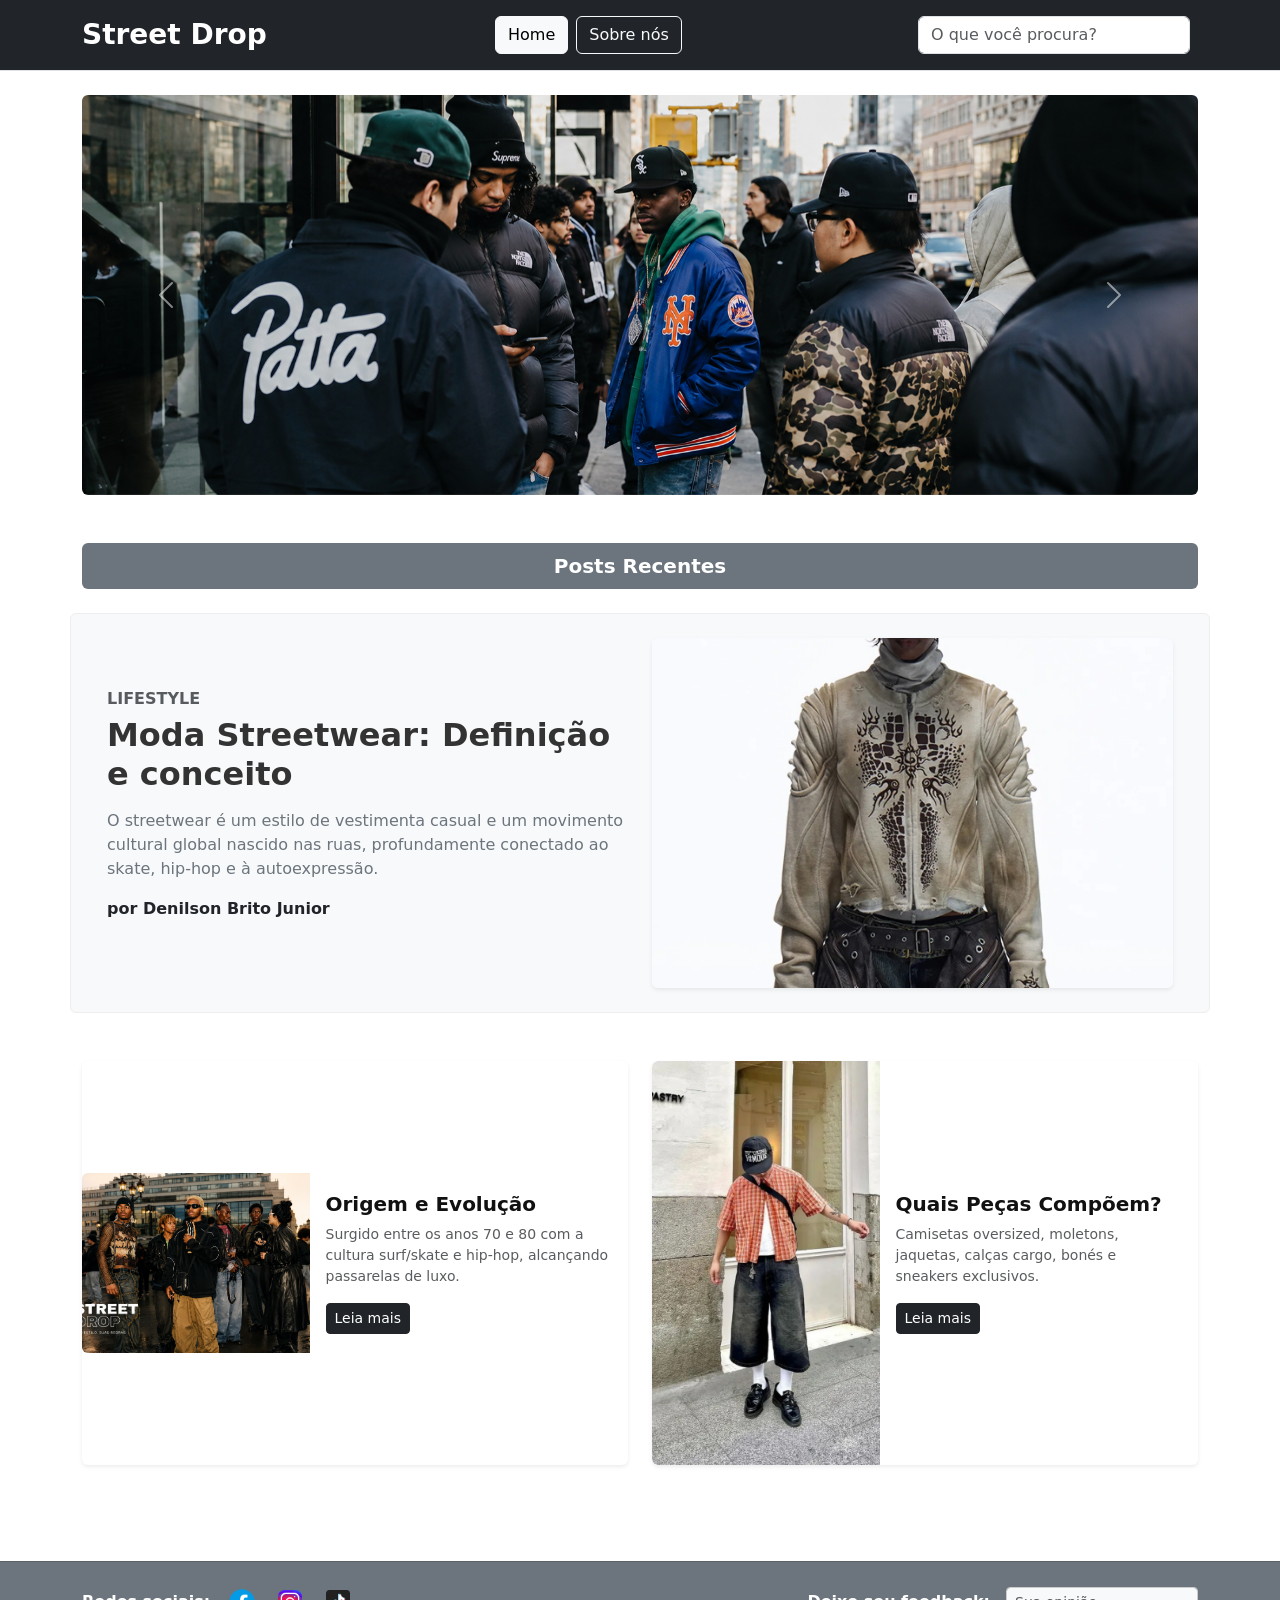
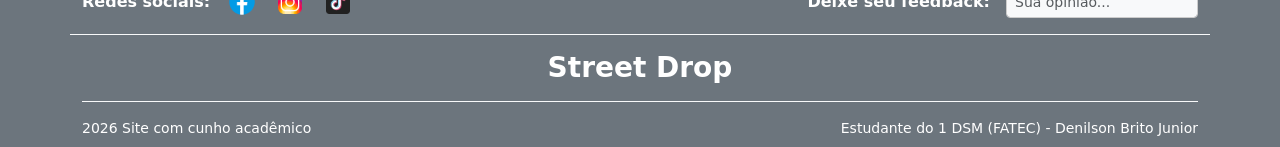
==== commit 00b66f01: "fix: correção de links externos" ====
--- a/index.html
+++ b/index.html
@@ -75,7 +75,7 @@
                             <div class="card-body">
                                 <h5 class="card-title fw-bold">Origem e Evolução</h5>
                                 <p class="card-text text-muted small">Surgido entre os anos 70 e 80 com a cultura surf/skate e hip-hop, alcançando passarelas de luxo.</p>
-                                <a href="imagens/boxy_card.webp" class="btn btn-sm btn-dark stretched-link">Leia mais</a>
+                                <a href="Origem.html" class="btn btn-sm btn-dark stretched-link">Leia mais</a>
                             </div>
                         </div>
                     </div>
--- a/style.css
+++ b/style.css
@@ -1,226 +1,110 @@
-
-/* Corpo*/
-
 body {
-    font-family: Arial, Helvetica, sans-serif;
-    background-color: white;
-    color: #111111;
-    line-height: 1.5;
+    background-color: #ffffff;
+    color: #333333;
+    display: flex;
+    flex-direction: column;
+    min-height: 100vh;
+    font-family: system-ui, -apple-system, "Segoe UI", Roboto, sans-serif;
 }
 
-/* ==============================
-   CONTAINER PRINCIPAL
-   ============================== */
-
-.container {
-    width: 90%;
-    max-width: 1500px;
-    margin: 0 auto;
+main {
+    flex: 1;
 }
 
-/* ==============================
-   HEADER
-   ============================== */
-
-header {
-    padding-top: 20px;
+main a {
+    color: #551a8b;
+    text-decoration: none;
+    transition: color 0.2s ease;
 }
 
-/* ==============================
-   TÍTULO STREET DROP
-   ============================== */
-
-.title {
-    text-align: center;
-    color: white;
-    background-color: black;
-    border-radius: 20px;
-    padding: 18px 40px;
-    margin-bottom: 20px;
-    font-size: 32px;
-}
-
-/* ==============================
-   MENU
-   ============================== */
-
-.nav-links {
-    display: flex;
-    justify-content: center;
-    gap: 20px;
-    margin-bottom: 20px;
-}
-
-.nav-links a {
-    color: #111111;
-    text-decoration: none;
-    font-weight: bold;
-}
-
-.nav-links a:hover {
+main a:hover {
+    color: #000000;
     text-decoration: underline;
 }
 
-/* ==============================
-   BANNER
-   ============================== */
-
-.banner {
-    display: block;
-    width: 100%;
-    height: auto;
-    margin-bottom: 30px;
+.carousel-inner {
+    border-radius: 8px;
 }
 
-/* ==============================
-   CONTEÚDO
-   ============================== */
-
-main {
-    padding-bottom: 40px;
+.carousel-item img {
+    height: 400px;
+    object-fit: cover;
+    width: 100%;
 }
 
-main h1 {
-    font-size: 32px;
-    margin: 30px 0 15px;
-    padding-bottom: 10px;
-    border-bottom: 1px solid #eeeeee;
+.bg-light {
+    background-color: #f8f9fa !important;
+    border: 1px solid #eeeeee !important;
+    color: #333333 !important;
 }
 
-main h2 {
-    font-size: 26px;
-    margin: 25px 0 10px;
+.card {
+    background-color: #ffffff;
+    border: 1px solid #eeeeee;
+    color: #333333;
+    transition: transform 0.2s ease, box-shadow 0.2s ease;
 }
 
-main p {
-    font-size: 16px;
-    text-align: justify;
-    margin-bottom: 15px;
+.card:hover {
+    transform: translateY(-4px);
+    box-shadow: 0 4px 12px rgba(0, 0, 0, 0.05) !important;
 }
 
-/* ==============================
-   CARDS / IMAGENS
-   ============================== */
-
-.cards {
-    display: flex;
-    justify-content: center;
-    gap: 20px;
-    width: 100%;
-    margin: 25px 0 30px;
+.card-title {
+    color: #111111;
 }
 
-.cards img {
-    width: calc((100% - 40px) / 3);
-    height: auto;
-    display: block;
-    border-radius: 15px;
+.search-form {
+    max-width: 280px;
+    width: 100%;
 }
 
-/* ==============================
-   LINKS DO CONTEÚDO
-   ============================== */
-
-main a {
-    color: #551a8b;
+.banner-img {
+    max-height: 400px;
+    object-fit: cover;
 }
 
-main a:hover {
-    color: black;
+/* =======================================================
+   RODAPÉ (FOOTER) - Padronizado e Simplificado
+   ======================================================= */
+footer {
+    background-color: #6c757d !important;
+    border-top: 1px solid #5a6268;
+    color: #ffffff;
 }
 
-/* ==============================
-   RODAPÉ
-   ============================== */
-
-footer {
-    width: 90%;
-    max-width: 1300px;
-    margin: 0 auto;
-    padding: 30px 0;
-    border-top: 1px solid #eeeeee;
+/* Imagens das redes sociais com suas cores originais e sem cursor de pointer */
+footer img {
+    transition: transform 0.2s ease;
 }
 
-/* Área das redes sociais */
-
-footer > div:first-child {
-    display: flex;
-    align-items: center;
-    gap: 15px;
-    margin-bottom: 20px;
+footer img:hover {
+    transform: scale(1.1);
 }
 
-footer h2 {
-    font-size: 26px;
-    margin: 0;
+footer input#feedback {
+    background-color: #f8f9fa;
+    border: 1px solid #cccccc;
+    color: #333333;
 }
 
-footer img {
-    width: 40px;
-    height: 40px;
+@media (max-width: 576px) {
+    .carousel-item img {
+        height: 230px;
+    }
+    .card-body {
+        padding: 0.8rem;
+    }
+    .card-title {
+        font-size: 1rem;
+    }
+    .card-text {
+        font-size: 0.8rem;
+    }
 }
 
-/* Link Sobre */
-
-.contato {
-    margin-bottom: 25px;
-}
-
-.contato a {
-    color: #551a8b;
-}
-
-/* Texto acadêmico */
-
-footer h4 {
-    font-size: 14px;
-    font-weight: normal;
-    margin-top: 10px;
-}
-
-/* ==============================
-   RESPONSIVIDADE
-   ============================== */
-
-@media (max-width: 768px) {
-
-    .container {
-        width: 92%;
+@media (min-width: 577px) and (max-width: 992px) {
+    .carousel-item img {
+        height: 310px;
     }
-
-    .title {
-        font-size: 28px;
-        padding: 12px 20px;
-    }
-
-    .nav-links {
-        justify-content: center;
-    }
-
-    main h1 {
-        font-size: 27px;
-    }
-
-    main h2 {
-        font-size: 23px;
-    }
-
-    main p {
-        font-size: 15px;
-    }
-
-    .cards {
-        flex-direction: column;
-    }
-
-    .cards img {
-        width: 100%;
-    }
-
-    footer {
-        width: 92%;
-    }
-
-    footer > div:first-child {
-        flex-wrap: wrap;
-    }+}
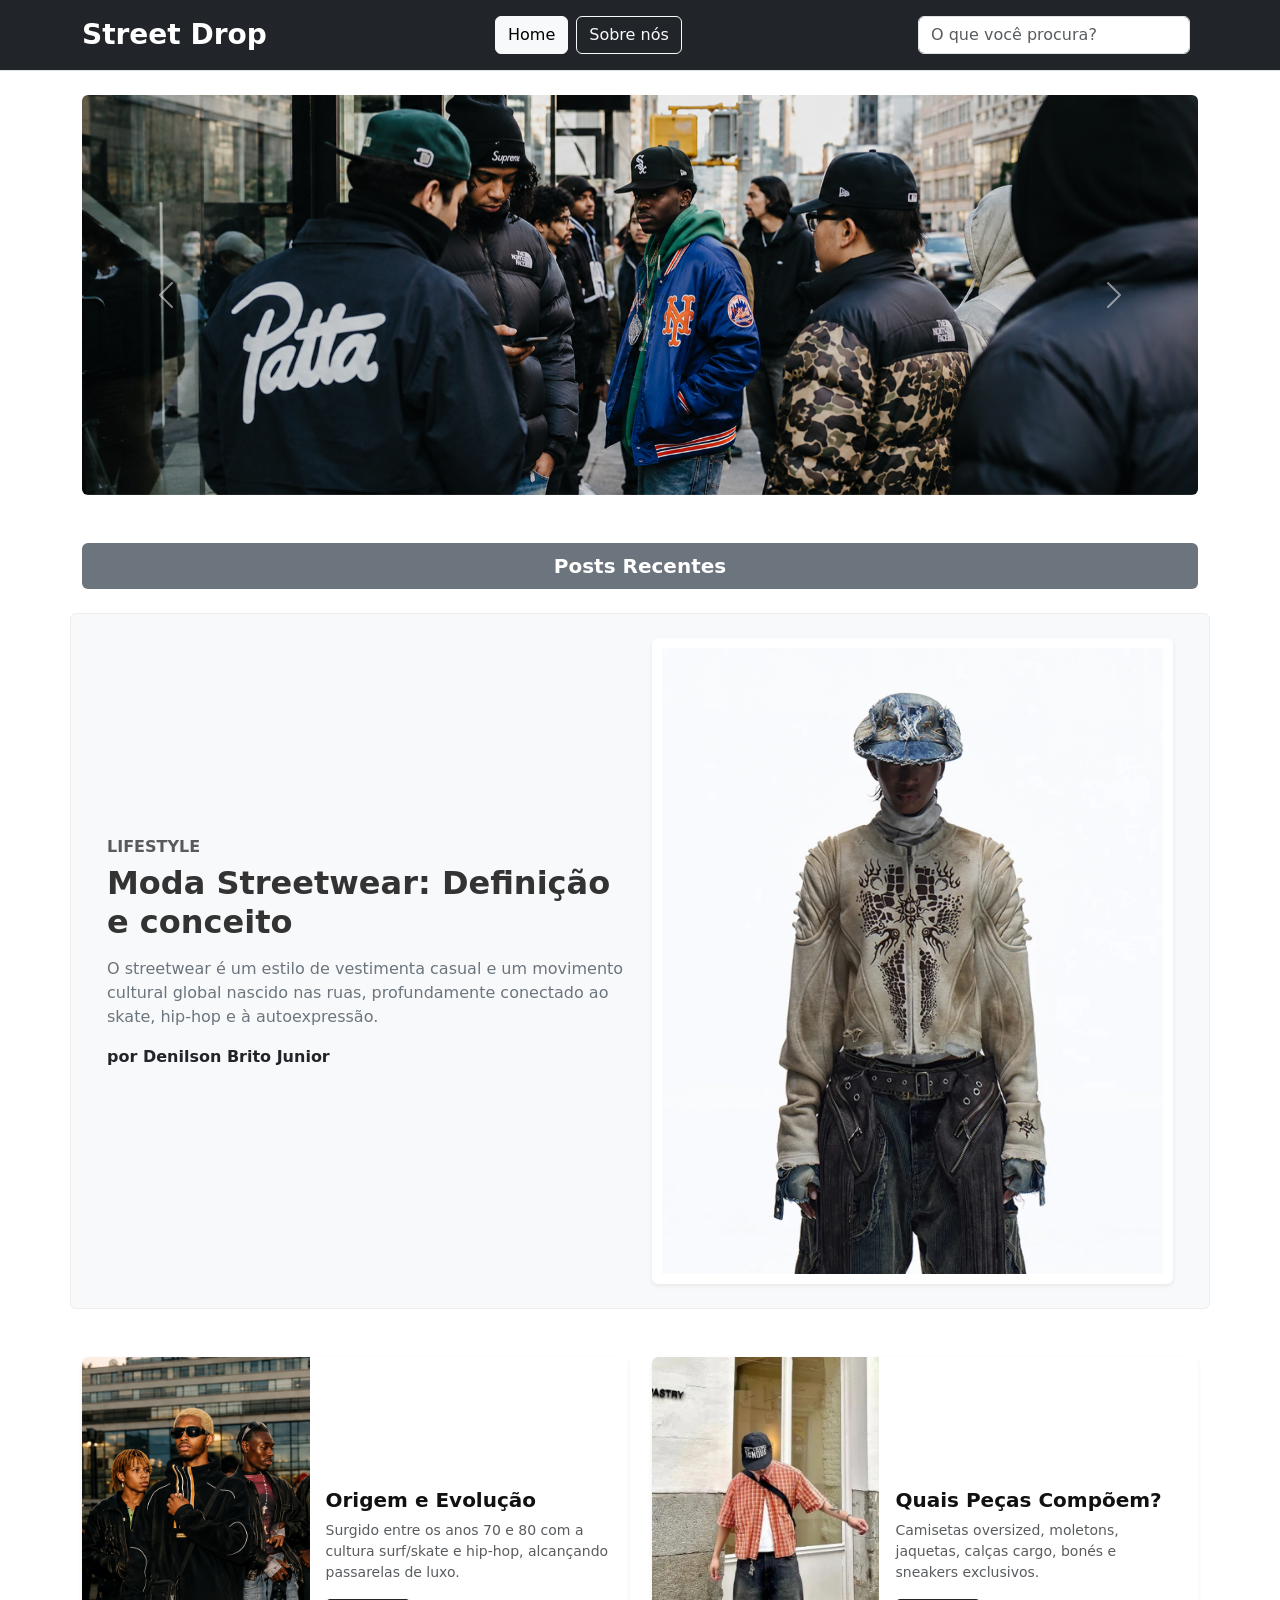
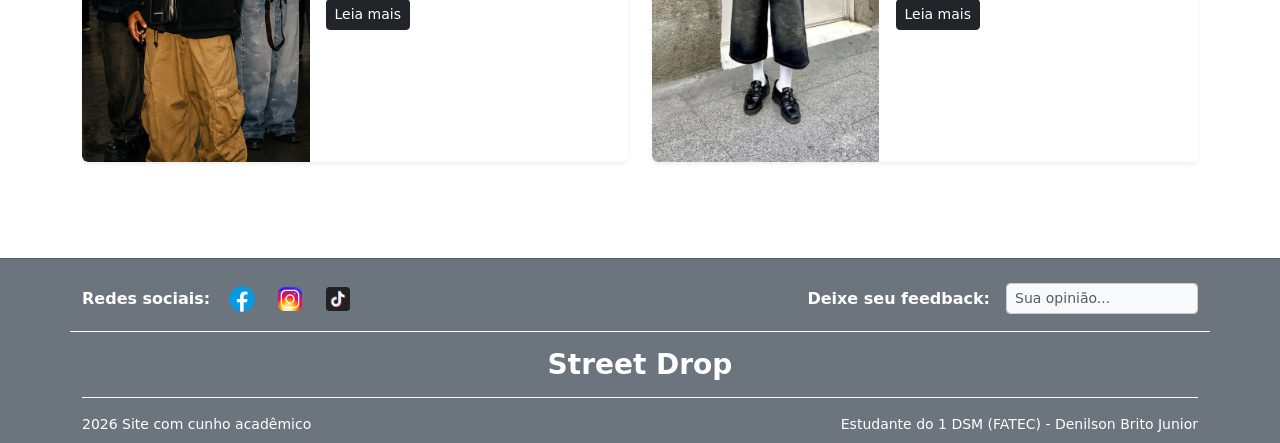
==== commit 6ecf6f99: "feat: correção de pequenos erros no código" ====
--- a/index.html
+++ b/index.html
@@ -51,6 +51,7 @@
             Posts Recentes
         </div>
 
+   <!-- PRINCIPAL -->
         <div class="row bg-light rounded p-4 mb-5 border align-items-center">
             <div class="col-md-6 mb-3 mb-md-0">
                 <h6 class="text-uppercase text-muted fw-bold mb-2">LIFESTYLE</h6>
@@ -58,24 +59,23 @@
                 <p class="text-secondary">O streetwear é um estilo de vestimenta casual e um movimento cultural global nascido nas ruas, profundamente conectado ao skate, hip-hop e à autoexpressão.</p>
                 <p class="fw-bold text-dark mt-3">por Denilson Brito Junior</p>
             </div>
+
             <div class="col-md-6">
-                <img src="imagens/card_Lifestyle.webp" class="img-fluid rounded shadow-sm w-100" style="max-height: 350px; object-fit: cover;" alt="Destaque Streetwear">
-            </div>
+                <img src="imagens/card_Lifestyle.webp" class="img-fluid rounded shadow-sm img-produto" alt="Jaqueta Moda Streetwear">            </div>
         </div>
 
-        <!-- Grid corrigido com fechamento da row -->
         <div class="row g-4 mb-5">
             <div class="col-md-6">
                 <div class="card h-100 border-0 shadow-sm overflow-hidden">
                     <div class="row g-0 h-100 align-items-center">
-                        <div class="col-5">
-                            <img src="imagens/Sobre.png" class="img-fluid rounded-start h-100 w-100" style="object-fit: cover; min-height: 180px;" alt="Origem Streetwear">
+                        <div class="col-5 h-100">
+                            <img src="imagens/Sobre.png" class="img-fluid rounded-start img-card-lateral" alt="Origem Streetwear">
                         </div>
                         <div class="col-7">
                             <div class="card-body">
                                 <h5 class="card-title fw-bold">Origem e Evolução</h5>
                                 <p class="card-text text-muted small">Surgido entre os anos 70 e 80 com a cultura surf/skate e hip-hop, alcançando passarelas de luxo.</p>
-                                <a href="Origem.html" class="btn btn-sm btn-dark stretched-link">Leia mais</a>
+                                <a href="origem.html" class="btn btn-sm btn-dark stretched-link">Leia mais</a>
                             </div>
                         </div>
                     </div>
@@ -85,9 +85,8 @@
             <div class="col-md-6">
                 <div class="card h-100 border-0 shadow-sm overflow-hidden">
                     <div class="row g-0 h-100 align-items-center">
-                        <div class="col-5">
-                            <img src="imagens/card_composição.webp" class="img-fluid rounded-start h-100 w-100" style="object-fit: cover; min-height: 180px;" alt="Peças Streetwear">
-                        </div>
+                        <div class="col-5 h-100">
+                            <img src="imagens/card_composicao.webp" class="img-fluid rounded-start img-card-lateral" alt="Peças Streetwear">                        </div>
                         <div class="col-7">
                             <div class="card-body">
                                 <h5 class="card-title fw-bold">Quais Peças Compõem?</h5>
@@ -100,8 +99,7 @@
             </div>
         </div>
     </main>
-
-    <!-- Rodapé Corrigido e Padronizado -->
+    
     <footer class="pt-4 pb-2 mt-auto">
         <div class="container">
             <div class="row align-items-center pb-3 border-bottom border-light">
--- a/style.css
+++ b/style.css
@@ -38,6 +38,13 @@
     color: #333333 !important;
 }
 
+
+.img-card-lateral {
+    height: 100%;
+    min-height: 220px;
+    object-fit: cover;
+}
+
 .card {
     background-color: #ffffff;
     border: 1px solid #eeeeee;
@@ -54,18 +61,40 @@
     color: #111111;
 }
 
+
+/* Ideal para a imagem da Jaqueta (Produto) */
+.img-produto {
+    width: 100%;
+    height: 100%;
+    min-height: 220px; 
+    object-fit: contain; /* Exibe a jaqueta inteira sem cortar nenhuma parte */
+    background-color: #ffffff; /* Preenche os espaços vazios com branco */
+    padding: 10px; /* Dá um leve respiro para a jaqueta não colar nas bordas */
+}
+.text-justify {
+    text-align: justify;
+}
+
+
 .search-form {
     max-width: 280px;
     width: 100%;
 }
+.banner-img {
+    max-height: 600px;
+    width: 100%;
+    object-fit: cover;
+    object-position: top; }
 
-.banner-img {
-    max-height: 400px;
+.img-artigo {
+    width: 100%;
+    max-height:600px;
     object-fit: cover;
+    object-position: center;
 }
 
 /* =======================================================
-   RODAPÉ (FOOTER) - Padronizado e Simplificado
+   FOOTER
    ======================================================= */
 footer {
     background-color: #6c757d !important;
@@ -73,7 +102,6 @@
     color: #ffffff;
 }
 
-/* Imagens das redes sociais com suas cores originais e sem cursor de pointer */
 footer img {
     transition: transform 0.2s ease;
 }
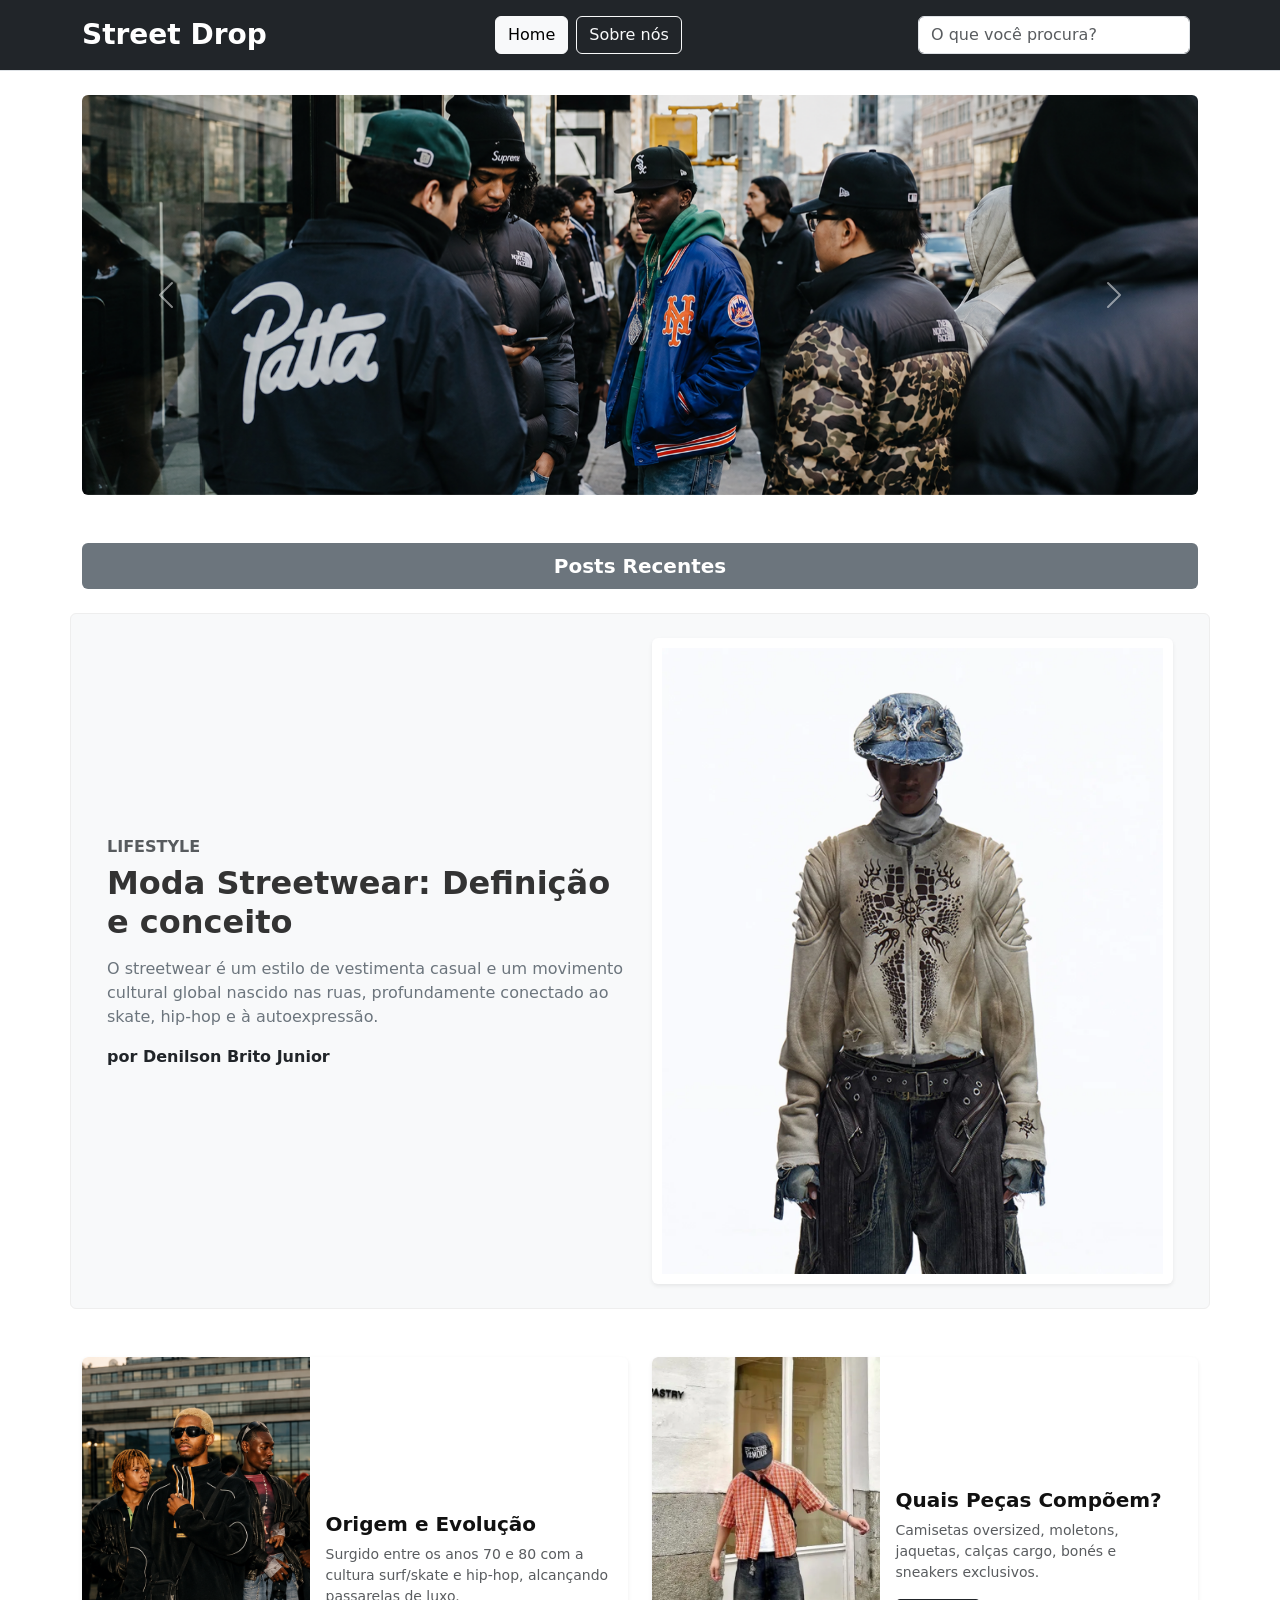
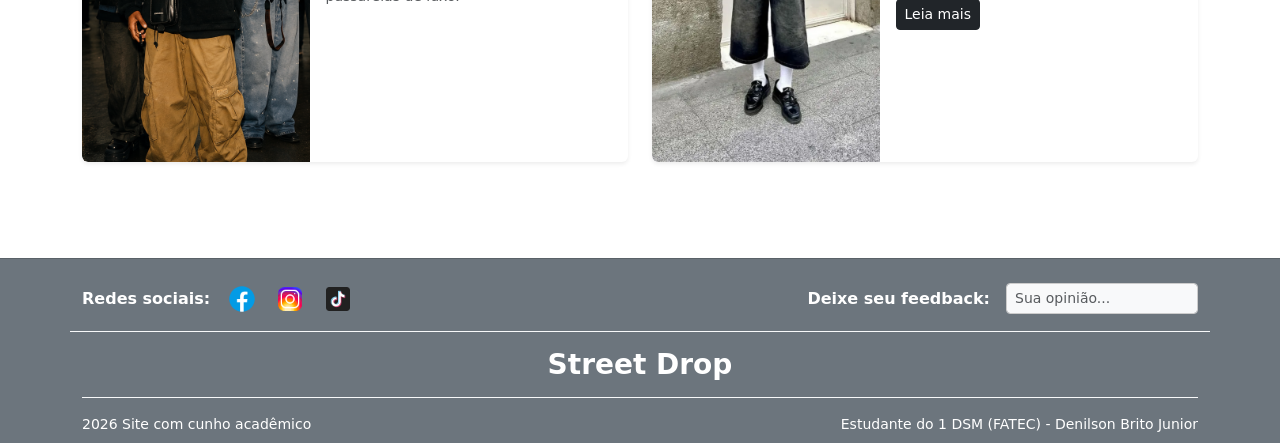
==== commit a08a2f8b: "fix: renomeia origem para minusculo" ====
--- a/index.html
+++ b/index.html
@@ -5,7 +5,7 @@
     <meta charset="UTF-8">
     <meta name="viewport" content="width=device-width, initial-scale=1.0">
     <title>Street Drop</title>
-    <link rel="icon" type="image/x-icon" href="imagens/Favicon.jpg">
+    <link rel="icon" type="image/x-icon" href="imagens/favicon.png">
     <link href="https://cdn.jsdelivr.net/npm/bootstrap@5.3.3/dist/css/bootstrap.min.css" rel="stylesheet">
     <link rel="stylesheet" href="style.css">
 </head>
@@ -75,7 +75,7 @@
                             <div class="card-body">
                                 <h5 class="card-title fw-bold">Origem e Evolução</h5>
                                 <p class="card-text text-muted small">Surgido entre os anos 70 e 80 com a cultura surf/skate e hip-hop, alcançando passarelas de luxo.</p>
-                                <a href="origem.html" class="btn btn-sm btn-dark stretched-link">Leia mais</a>
+
                             </div>
                         </div>
                     </div>
--- a/style.css
+++ b/style.css
@@ -40,10 +40,12 @@
 
 
 .img-card-lateral {
+    width: 100%;
     height: 100%;
     min-height: 220px;
     object-fit: cover;
 }
+
 
 .card {
     background-color: #ffffff;
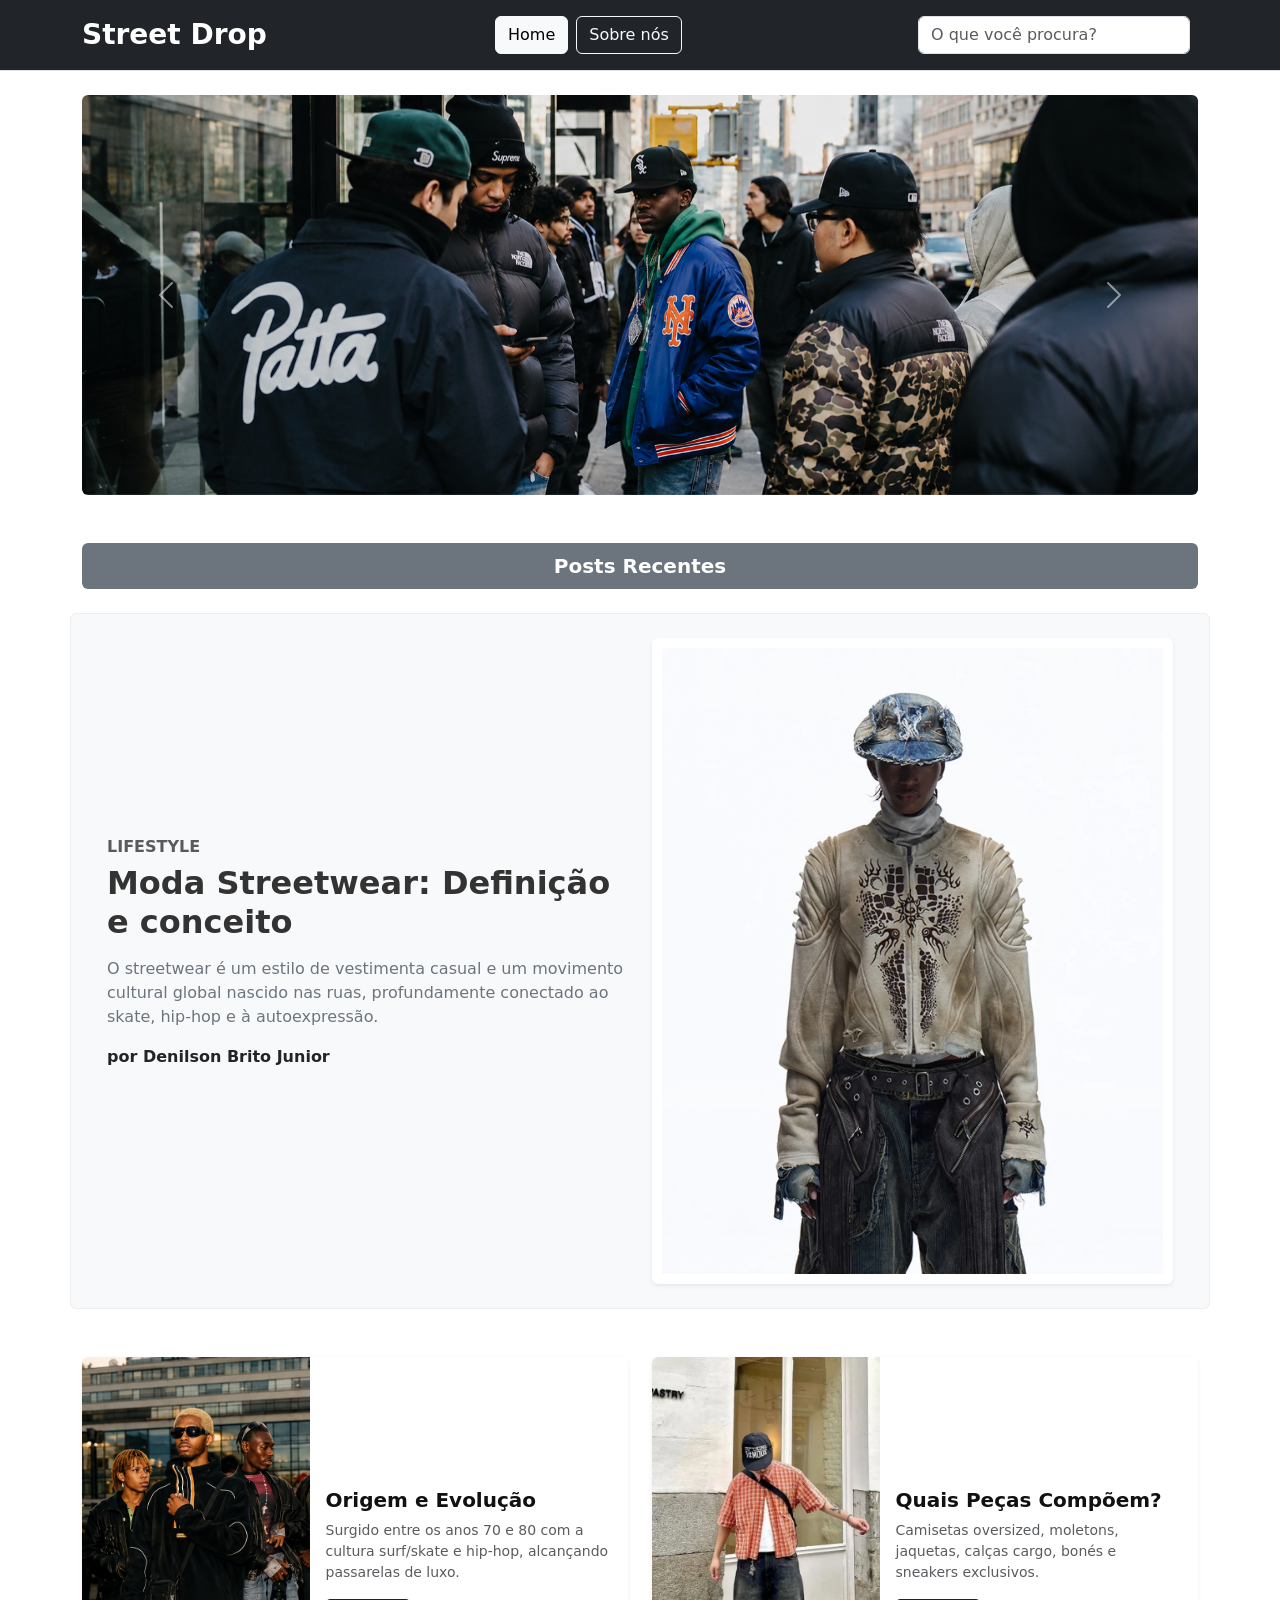
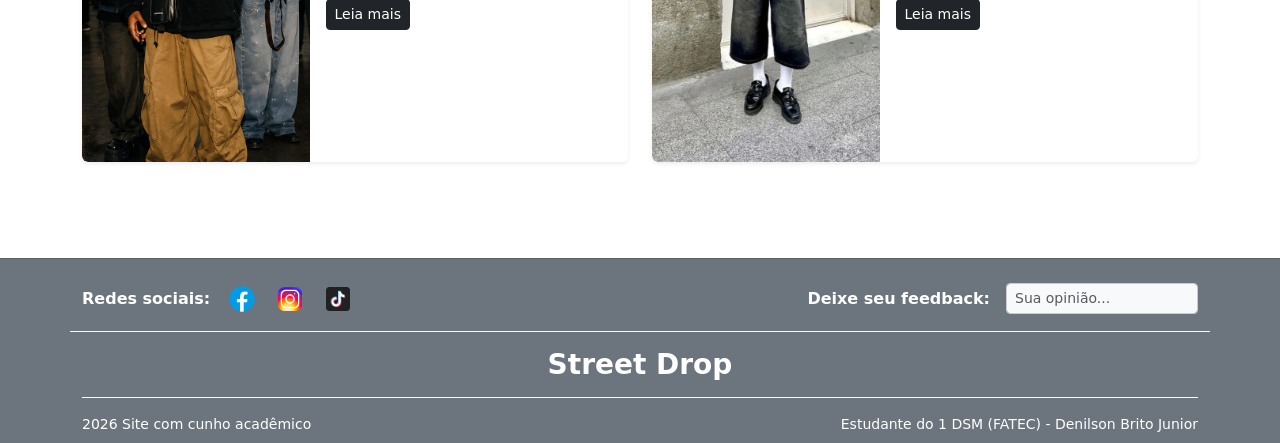
==== commit 09ad626e: "fix: correção de erros no código" ====
--- a/index.html
+++ b/index.html
@@ -75,7 +75,7 @@
                             <div class="card-body">
                                 <h5 class="card-title fw-bold">Origem e Evolução</h5>
                                 <p class="card-text text-muted small">Surgido entre os anos 70 e 80 com a cultura surf/skate e hip-hop, alcançando passarelas de luxo.</p>
-
+                                <a href="sobre.html" class="btn btn-sm btn-dark stretched-link">Leia mais</a>
                             </div>
                         </div>
                     </div>
